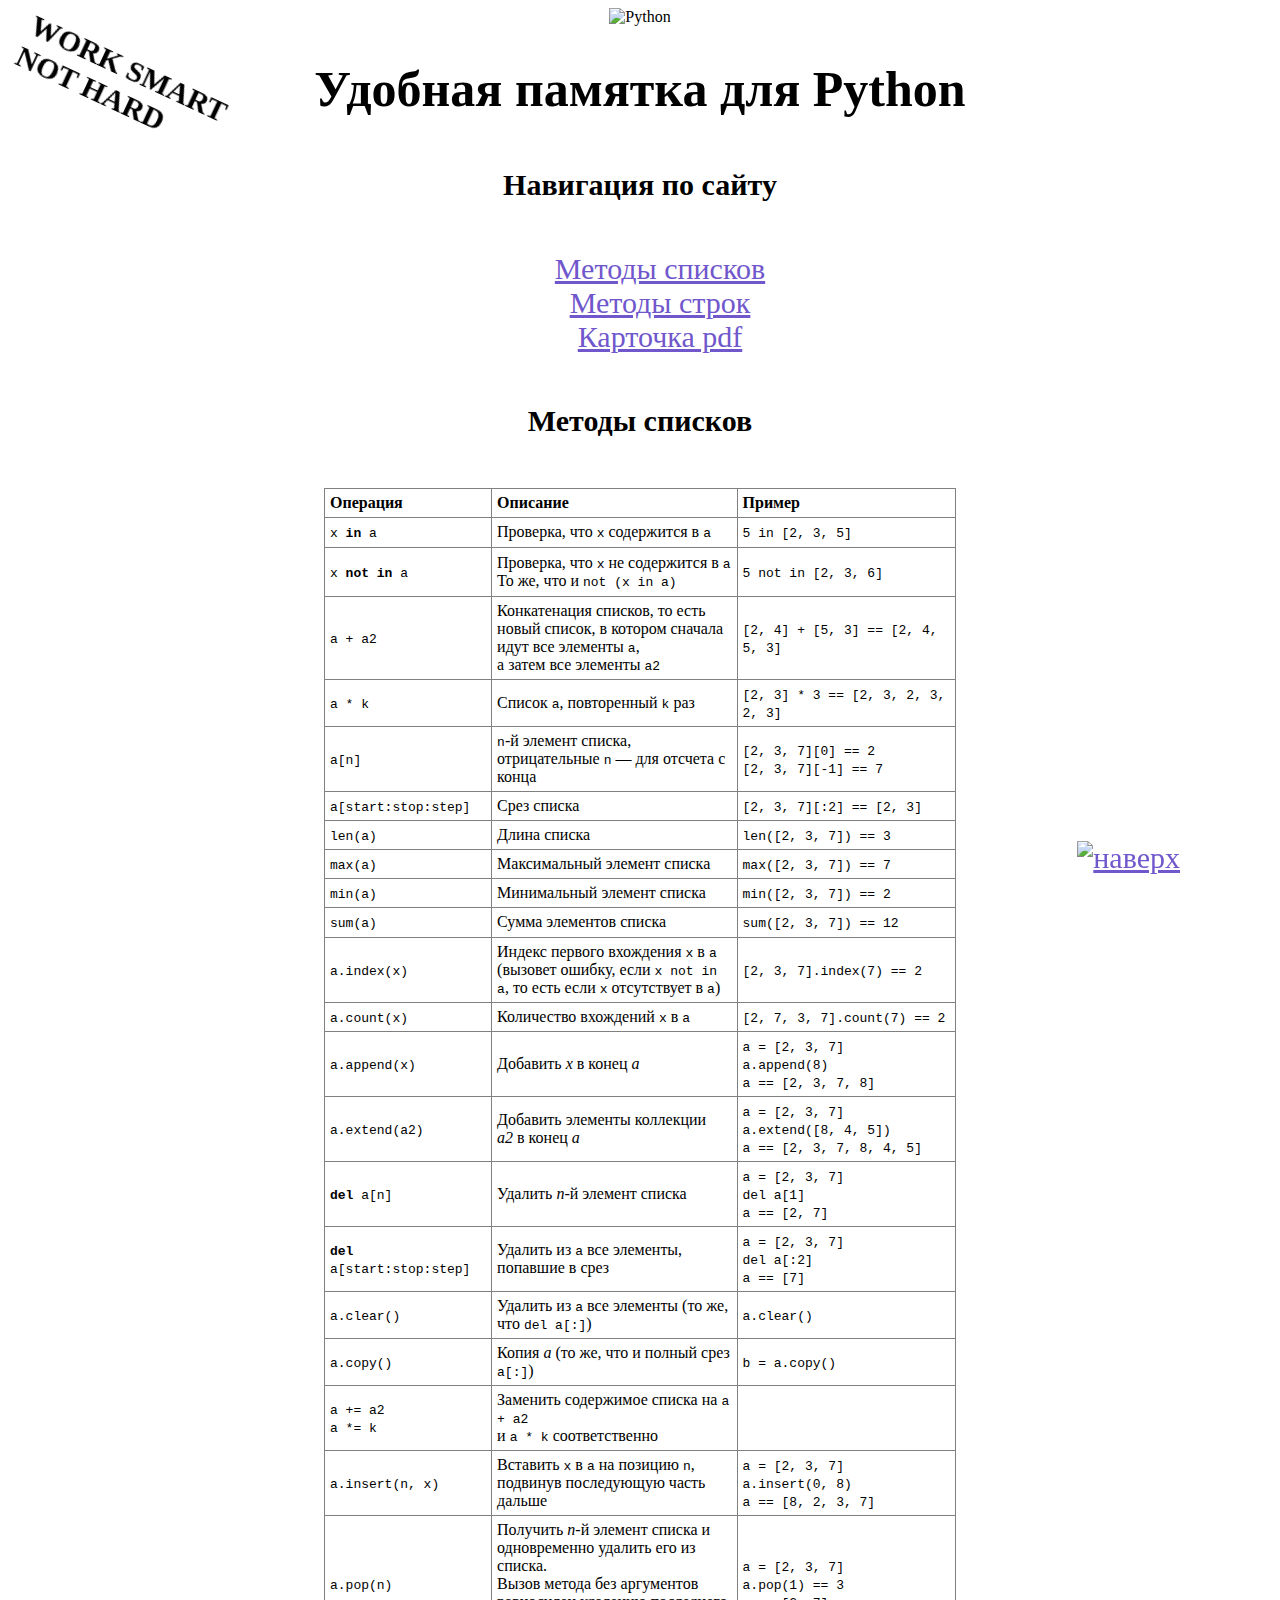
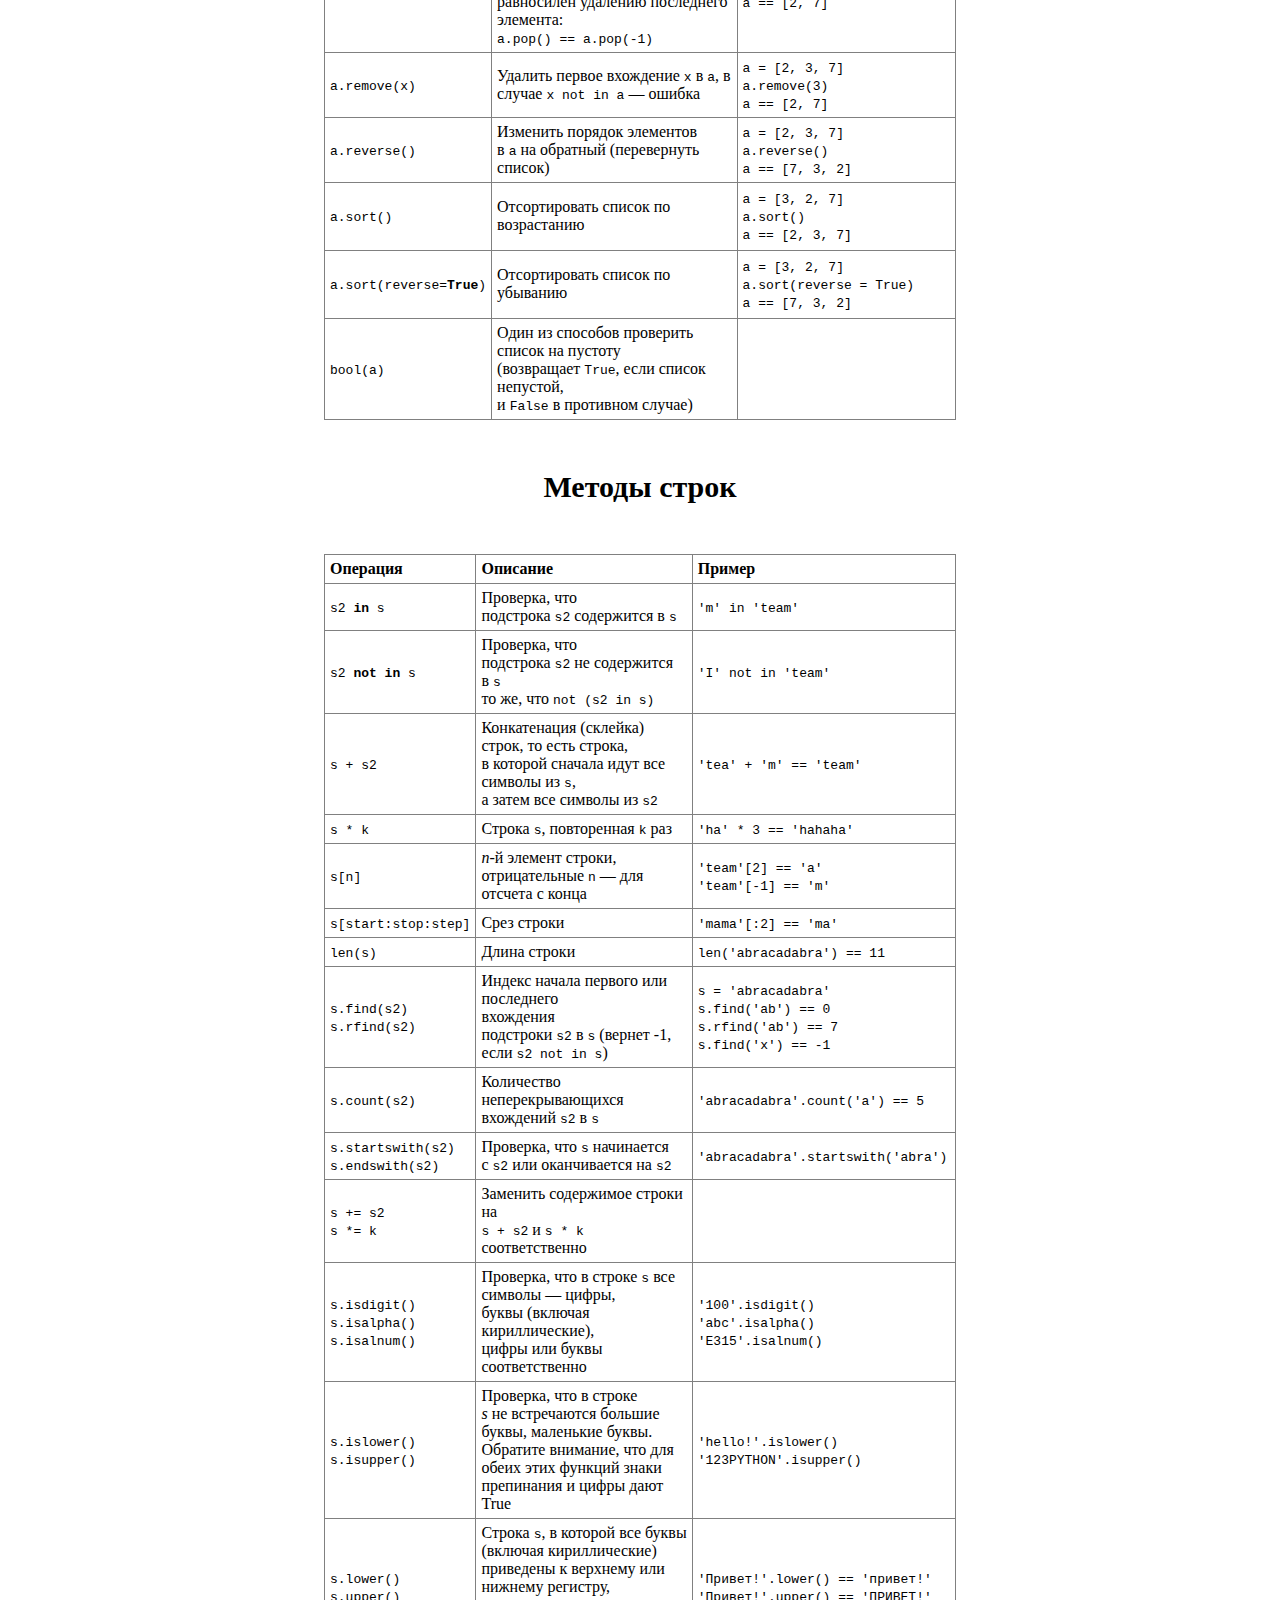
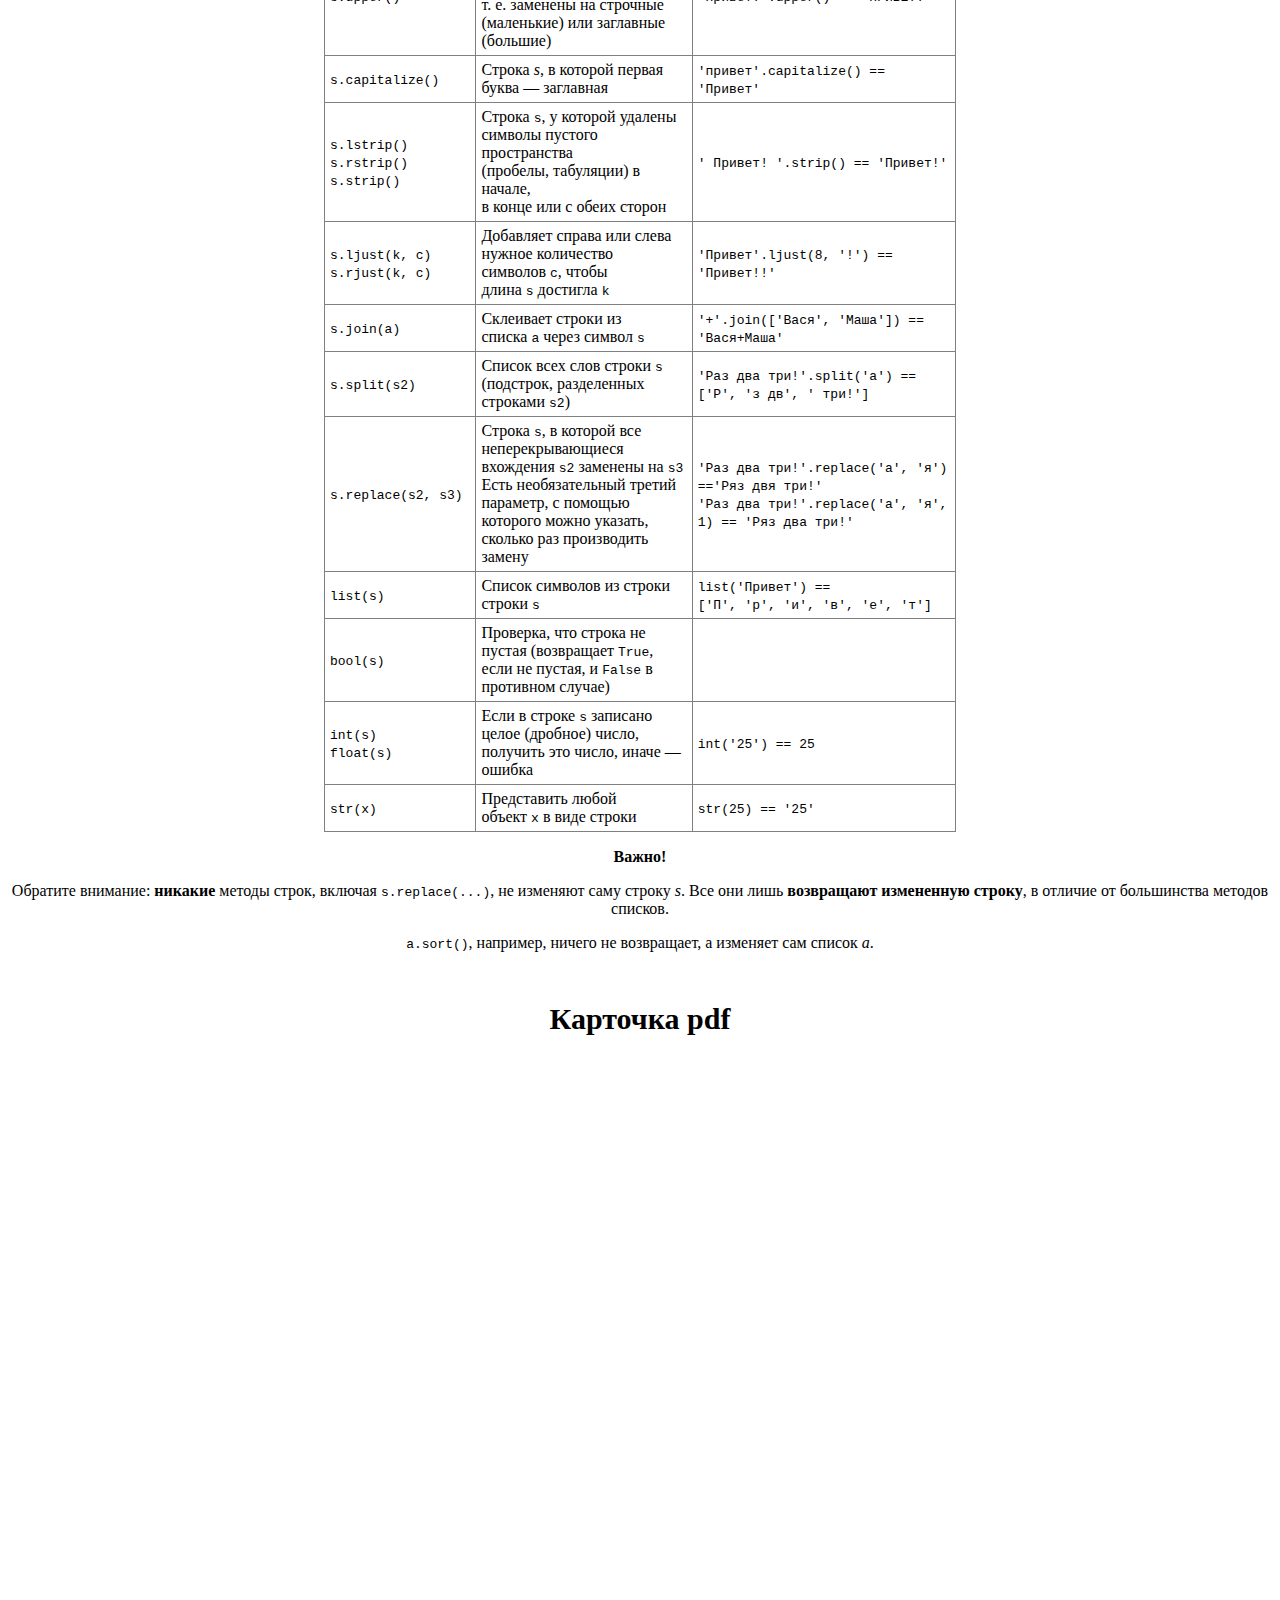
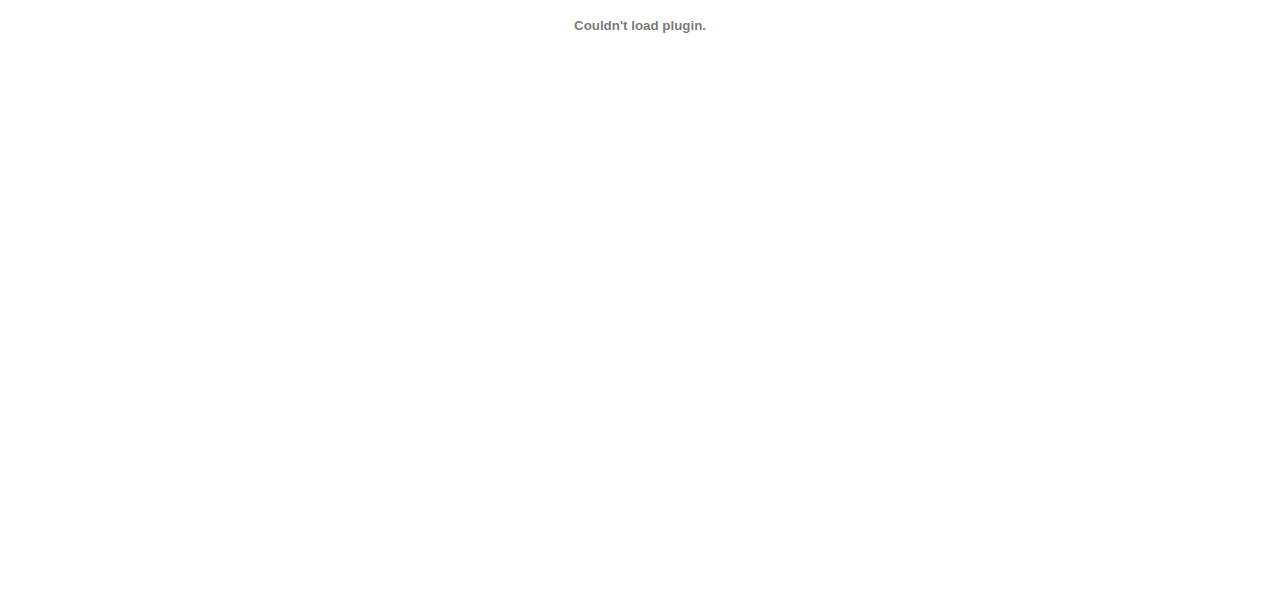
==== index.html @ 30e56a22 "Add files via upload" ====
<!DOCTYPE html>
<html lang="ru">

<head>
    <link href="style.css" rel="stylesheet">
    <meta charset="utf-8">
    <meta name="keywords" content="python, сборник, навигация, шпоргалка, памяткаб питонб программирование">
    <meta name="description" content="Тут собраны основные методы и команды для Python">
    <title>Памятка python</title>
    <link rel="shortcut icon" href="images/icon.ico" type="x-icon">
</head>

<body>
    <header>
        <a href="#top" style="position:fixed; bottom:25px; right:100px ">
            <img src="image3.jpg" width="100px" height="100px" alt="наверх">
        </a>
        <div class="p">WORK SMART<br>
            NOT HARD
        </div>
        <div align="center">
            <img src="images/image1.jpg" width="35%" height="width" alt="Python">
        </div>
        <h1 align="center">Удобная памятка для Python</h1>

        <section class="navig" align="center">
            <h2>Навигация по сайту</h2>
            <ul>
                <li>
                    <a href="#pt1">Методы списков</a>
                </li>
                <li>
                    <a href="#pt2">Методы строк</a>
                </li>
                <li>
                    <a href="#pt3">Карточка pdf</a>
                </li>
            </ul>
        </section>
    </header>
    <main>
        <article id="pt1" align="center">
            <h2>Методы списков</h2>
            <div align="center">
                <table style="border-collapse: collapse; width: 50%; height: 674px;" border="1" cellpadding="5px">
                    <tbody>
                        <tr style="height: 18px;">
                            <td style="width: 19.011%; height: 18px;"><strong>Операция</strong></td>
                            <td style="width: 42.6684%; height: 18px;"><strong>Описание</strong></td>
                            <td style="width: 38.3205%; height: 18px;"><strong>Пример</strong></td>
                        </tr>
                        <tr style="height: 19px;">
                            <td style="width: 19.011%; height: 19px;"><code>x <strong>in</strong> a</code></td>
                            <td style="width: 42.6684%; height: 19px;">Проверка, что <code>x</code> содержится в
                                <code>а</code></td>
                            <td style="width: 38.3205%; height: 19px;"><code>5 in [2, 3, 5]</code></td>
                        </tr>
                        <tr style="height: 38px;">
                            <td style="width: 19.011%; height: 38px;"><code>x <strong>not in</strong> a</code></td>
                            <td style="width: 42.6684%; height: 38px;">Проверка, что&nbsp;<code>x</code>&nbsp;не
                                содержится в&nbsp;<code>а</code><br>То же, что и&nbsp;<code>not (x in a)</code></td>
                            <td style="width: 38.3205%; height: 38px;"><code>5 not in [2, 3, 6]</code></td>
                        </tr>
                        <tr style="height: 19px;">
                            <td style="width: 19.011%; height: 19px;"><code>a + a2</code></td>
                            <td style="width: 42.6684%; height: 19px;">Конкатенация списков, то есть новый список, в
                                котором сначала идут все элементы&nbsp;<code>a</code>,<br>а затем все
                                элементы&nbsp;<code>a2</code></td>
                            <td style="width: 38.3205%; height: 19px;"><code>[2, 4] + [5, 3] == [2, 4, 5, 3]</code></td>
                        </tr>
                        <tr style="height: 18px;">
                            <td style="width: 19.011%; height: 18px;"><code>a * k</code></td>
                            <td style="width: 42.6684%; height: 18px;">Список&nbsp;<code>a</code>,
                                повторенный&nbsp;<code>k</code>&nbsp;раз</td>
                            <td style="width: 38.3205%; height: 18px;"><code>[2, 3] * 3 == [2, 3, 2, 3, 2, 3]</code>
                            </td>
                        </tr>
                        <tr style="height: 18px;">
                            <td style="width: 19.011%; height: 18px;"><code>a[n]</code></td>
                            <td style="width: 42.6684%; height: 18px;"><code>n</code>-й элемент
                                списка,<br>отрицательные&nbsp;<code>n</code>&nbsp;— для отсчета с конца</td>
                            <td style="width: 38.3205%; height: 18px;">
                                <code>[2, 3, 7][0] == 2</code><br><code>[2, 3, 7][-1] == 7</code></td>
                        </tr>
                        <tr style="height: 18px;">
                            <td style="width: 19.011%; height: 18px;"><code>a[start:stop:step]</code></td>
                            <td style="width: 42.6684%; height: 18px;">Срез списка</td>
                            <td style="width: 38.3205%; height: 18px;"><code>[2, 3, 7][:2] == [2, 3]</code></td>
                        </tr>
                        <tr style="height: 18px;">
                            <td style="width: 19.011%; height: 18px;"><code>len(a)</code></td>
                            <td style="width: 42.6684%; height: 18px;">Длина списка</td>
                            <td style="width: 38.3205%; height: 18px;"><code>len([2, 3, 7]) == 3</code></td>
                        </tr>
                        <tr style="height: 18px;">
                            <td style="width: 19.011%; height: 18px;"><code>max(a)</code></td>
                            <td style="width: 42.6684%; height: 18px;">Максимальный элемент списка</td>
                            <td style="width: 38.3205%; height: 18px;"><code>max([2, 3, 7]) == 7</code></td>
                        </tr>
                        <tr style="height: 18px;">
                            <td style="width: 19.011%; height: 18px;"><code>min(a)</code></td>
                            <td style="width: 42.6684%; height: 18px;">Минимальный элемент списка</td>
                            <td style="width: 38.3205%; height: 18px;"><code>min([2, 3, 7]) == 2</code></td>
                        </tr>
                        <tr style="height: 19px;">
                            <td style="width: 19.011%; height: 19px;"><code>sum(a)</code></td>
                            <td style="width: 42.6684%; height: 19px;">Сумма элементов списка</td>
                            <td style="width: 38.3205%; height: 19px;"><code>sum([2, 3, 7]) == 12</code></td>
                        </tr>
                        <tr style="height: 54px;">
                            <td style="width: 19.011%; height: 54px;"><code>a.index(x)</code></td>
                            <td style="width: 42.6684%; height: 54px;">Индекс первого
                                вхождения&nbsp;<code>x</code>&nbsp;в&nbsp;<code>a</code><br>(вызовет ошибку,
                                если&nbsp;<code>x not in a</code>, то есть если&nbsp;<code>х</code>&nbsp;отсутствует
                                в&nbsp;<code>а</code>)</td>
                            <td style="width: 38.3205%; height: 54px;"><code>[2, 3, 7].index(7) == 2</code></td>
                        </tr>
                        <tr style="height: 18px;">
                            <td style="width: 19.011%; height: 18px;"><code>a.count(x)</code></td>
                            <td style="width: 42.6684%; height: 18px;">Количество
                                вхождений&nbsp;<code>x</code>&nbsp;в&nbsp;<code>a</code></td>
                            <td style="width: 38.3205%; height: 18px;"><code>[2, 7, 3, 7].count(7) == 2</code></td>
                        </tr>
                        <tr style="height: 18px;">
                            <td style="width: 19.011%; height: 18px;"><code>a.append(x)</code></td>
                            <td style="width: 42.6684%; height: 18px;">Добавить&nbsp;<var>x</var>&nbsp;в
                                конец&nbsp;<var>a</var></td>
                            <td style="width: 38.3205%; height: 18px;">
                                <code>a = [2, 3, 7]</code><br><code>a.append(8)</code><br><code>a == [2, 3, 7, 8]</code>
                            </td>
                        </tr>
                        <tr style="height: 18px;">
                            <td style="width: 19.011%; height: 18px;"><code>a.extend(a2)</code></td>
                            <td style="width: 42.6684%; height: 18px;">Добавить элементы коллекции <var>a2</var>&nbsp;в
                                конец&nbsp;<var>a</var></td>
                            <td style="width: 38.3205%; height: 18px;">
                                <code>a = [2, 3, 7]</code><br><code>a.extend([8, 4, 5])</code><br><code>a == [2, 3, 7, 8, 4, 5]</code>
                            </td>
                        </tr>
                        <tr style="height: 18px;">
                            <td style="width: 19.011%; height: 18px;"><code><strong>del</strong> a[n]</code></td>
                            <td style="width: 42.6684%; height: 18px;">Удалить <var>n</var>-й элемент списка</td>
                            <td style="width: 38.3205%; height: 18px;">
                                <code>a = [2, 3, 7]</code><br><code>del a[1]</code><br><code>a == [2, 7]</code></td>
                        </tr>
                        <tr style="height: 54px;">
                            <td style="width: 19.011%; height: 54px;">
                                <code><strong>del</strong> a[start:stop:step]</code></td>
                            <td style="width: 42.6684%; height: 54px;">Удалить из&nbsp;<code>a</code>&nbsp;все элементы,
                                попавшие в срез</td>
                            <td style="width: 38.3205%; height: 54px;">
                                <code>a = [2, 3, 7]</code><br><code>del a[:2]</code><br><code>a == [7]</code></td>
                        </tr>
                        <tr style="height: 36px;">
                            <td style="width: 19.011%; height: 36px;"><code>a.clear()</code></td>
                            <td style="width: 42.6684%; height: 36px;">Удалить из&nbsp;<code>a</code>&nbsp;все элементы
                                (то же, что&nbsp;<code>del a[:]</code>)</td>
                            <td style="width: 38.3205%; height: 36px;"><code>a.clear()</code></td>
                        </tr>
                        <tr style="height: 18px;">
                            <td style="width: 19.011%; height: 18px;"><code>a.copy()</code></td>
                            <td style="width: 42.6684%; height: 18px;">Копия&nbsp;<var>a</var>&nbsp;(то же, что и полный
                                срез <code>a[:]</code>)</td>
                            <td style="width: 38.3205%; height: 18px;"><code>b = a.copy()</code></td>
                        </tr>
                        <tr style="height: 18px;">
                            <td style="width: 19.011%; height: 18px;"><code>a += a2</code><br><code>a *= k</code></td>
                            <td style="width: 42.6684%; height: 18px;">Заменить содержимое списка на
                                <code>a + a2</code><br>и&nbsp;<code>a * k</code>&nbsp;соответственно</td>
                            <td style="width: 38.3205%; height: 18px;">&nbsp;</td>
                        </tr>
                        <tr style="height: 18px;">
                            <td style="width: 19.011%; height: 18px;"><code>a.insert(n, x)</code></td>
                            <td style="width: 42.6684%; height: 18px;">
                                Вставить&nbsp;<code>x</code>&nbsp;в&nbsp;<code>a</code>&nbsp;на
                                позицию&nbsp;<code>n</code>, подвинув последующую часть дальше</td>
                            <td style="width: 38.3205%; height: 18px;">
                                <code>a = [2, 3, 7]</code><br><code>a.insert(0, 8)</code><br><code>a == [8, 2, 3, 7]</code>
                            </td>
                        </tr>
                        <tr style="height: 18px;">
                            <td style="width: 19.011%; height: 18px;"><code>a.pop(n)</code></td>
                            <td style="width: 42.6684%; height: 18px;">Получить <var>n</var>-й элемент списка и
                                одновременно удалить его из списка.<br>Вызов метода без аргументов равносилен удалению
                                последнего элемента:<br><code>a.pop() == a.pop(-1)</code></td>
                            <td style="width: 38.3205%; height: 18px;">
                                <code>a = [2, 3, 7]</code><br><code>a.pop(1) == 3</code><br><code>a == [2, 7]</code>
                            </td>
                        </tr>
                        <tr style="height: 18px;">
                            <td style="width: 19.011%; height: 18px;"><code>a.remove(x)</code></td>
                            <td style="width: 42.6684%; height: 18px;">Удалить первое
                                вхождение&nbsp;<code>x</code>&nbsp;в&nbsp;<code>a</code>, в
                                случае&nbsp;<code>x not in a</code>&nbsp;— ошибка</td>
                            <td style="width: 38.3205%; height: 18px;">
                                <code>a = [2, 3, 7]</code><br><code>a.remove(3)</code><br><code>a == [2, 7]</code></td>
                        </tr>
                        <tr style="height: 15px;">
                            <td style="width: 19.011%; height: 15px;"><code>a.reverse()</code></td>
                            <td style="width: 42.6684%; height: 15px;">Изменить порядок элементов
                                в&nbsp;<code>a</code>&nbsp;на обратный (перевернуть список)</td>
                            <td style="width: 38.3205%; height: 15px;">
                                <code>a = [2, 3, 7]</code><br><code>a.reverse()</code><br><code>a == [7, 3, 2]</code>
                            </td>
                        </tr>
                        <tr style="height: 57px;">
                            <td style="width: 19.011%; height: 57px;"><code>a.sort()</code></td>
                            <td style="width: 42.6684%; height: 57px;">Отсортировать список по возрастанию</td>
                            <td style="width: 38.3205%; height: 57px;">
                                <code>a = [3, 2, 7]</code><br><code>a.sort()</code><br><code>a == [2, 3, 7]</code></td>
                        </tr>
                        <tr style="height: 57px;">
                            <td style="width: 19.011%; height: 57px;"><code>a.sort(reverse=<strong>True</strong>)</code>
                            </td>
                            <td style="width: 42.6684%; height: 57px;">Отсортировать список по убыванию</td>
                            <td style="width: 38.3205%; height: 57px;">
                                <code>a = [3, 2, 7]</code><br><code>a.sort(reverse = True)</code><br><code>a == [7, 3, 2]</code>
                            </td>
                        </tr>
                        <tr style="height: 18px;">
                            <td style="width: 19.011%; height: 18px;"><code>bool(a)</code></td>
                            <td style="width: 42.6684%; height: 18px;">Один из способов проверить список на пустоту
                                (возвращает&nbsp;<code>True</code>, если список
                                непустой,<br>и&nbsp;<code>False</code>&nbsp;в противном случае)</td>
                            <td style="width: 38.3205%; height: 18px;">&nbsp;</td>
                        </tr>
                    </tbody>
                </table>
            </div>
        </article>
        <article id="pt2" align="center">
            <h2>Методы строк</h2>
            <div align="center">
                <table style="border-collapse: collapse; width: 50%; height: 180px;" border="1" cellpadding="5px">
                    <tbody>
                        <tr style="height: 18px;">
                            <td style="width: 19.7783%; height: 18px;"><strong>Операция</strong></td>
                            <td style="width: 38.1926%; height: 18px;"><strong>Описание</strong></td>
                            <td style="width: 42.029%; height: 18px;"><strong>Пример</strong></td>
                        </tr>
                        <tr style="height: 18px;">
                            <td style="width: 19.7783%; height: 18px;"><code>s2 <strong>in</strong> s</code></td>
                            <td style="width: 38.1926%; height: 18px;">Проверка, что
                                подстрока&nbsp;<code>s2</code>&nbsp;содержится в&nbsp;<code>s</code></td>
                            <td style="width: 42.029%; height: 18px;"><code>'m' in 'team'</code></td>
                        </tr>
                        <tr style="height: 18px;">
                            <td style="width: 19.7783%; height: 18px;"><code>s2 <strong>not in</strong> s</code></td>
                            <td style="width: 38.1926%; height: 18px;">Проверка, что
                                подстрока&nbsp;<code>s2</code>&nbsp;не содержится в&nbsp;<code>s</code><br>то же,
                                что&nbsp;<code>not (s2 in s)</code></td>
                            <td style="width: 42.029%; height: 18px;"><code>'I' not in 'team'</code></td>
                        </tr>
                        <tr style="height: 18px;">
                            <td style="width: 19.7783%; height: 18px;"><code>s + s2</code></td>
                            <td style="width: 38.1926%; height: 18px;">Конкатенация (склейка) строк, то есть
                                строка,<br>в которой сначала идут все символы из&nbsp;<code>s</code>,<br>а затем все
                                символы из&nbsp;<code>s2</code></td>
                            <td style="width: 42.029%; height: 18px;"><code>'tea' + 'm' == 'team'</code></td>
                        </tr>
                        <tr style="height: 18px;">
                            <td style="width: 19.7783%; height: 18px;"><code>s * k</code></td>
                            <td style="width: 38.1926%; height: 18px;">Строка&nbsp;<code>s</code>,
                                повторенная&nbsp;<code>k</code>&nbsp;раз</td>
                            <td style="width: 42.029%; height: 18px;"><code>'ha' * 3 == 'hahaha'</code></td>
                        </tr>
                        <tr style="height: 18px;">
                            <td style="width: 19.7783%; height: 18px;"><code>s[n]</code></td>
                            <td style="width: 38.1926%; height: 18px;"><var>n</var>-й элемент
                                строки,<br>отрицательные&nbsp;<code>n</code>&nbsp;— для отсчета с конца</td>
                            <td style="width: 42.029%; height: 18px;">
                                <code>'team'[2] == 'a'</code><br><code>'team'[-1] == 'm'</code></td>
                        </tr>
                        <tr style="height: 18px;">
                            <td style="width: 19.7783%; height: 18px;"><code>s[start:stop:step]</code></td>
                            <td style="width: 38.1926%; height: 18px;">Срез строки</td>
                            <td style="width: 42.029%; height: 18px;"><code>'mama'[:2] == 'ma'</code></td>
                        </tr>
                        <tr style="height: 18px;">
                            <td style="width: 19.7783%; height: 18px;"><code>len(s)</code></td>
                            <td style="width: 38.1926%; height: 18px;">Длина строки</td>
                            <td style="width: 42.029%; height: 18px;"><code>len('abracadabra') == 11</code></td>
                        </tr>
                        <tr style="height: 18px;">
                            <td style="width: 19.7783%; height: 18px;">
                                <code>s.find(s2)&nbsp;</code><br><code>s.rfind(s2)</code></td>
                            <td style="width: 38.1926%; height: 18px;">Индекс начала первого или последнего<br>вхождения
                                подстроки&nbsp;<code>s2</code>&nbsp;в&nbsp;<code>s</code>&nbsp;(вернет -1,
                                если&nbsp;<code>s2 not in s</code>)</td>
                            <td style="width: 42.029%; height: 18px;">
                                <code>s = 'abracadabra'</code><br><code>s.find('ab') == 0</code><br><code>s.rfind('ab') == 7</code><br><code>s.find('x') == -1</code>
                            </td>
                        </tr>
                        <tr style="height: 18px;">
                            <td style="width: 19.7783%; height: 18px;"><code>s.count(s2)</code></td>
                            <td style="width: 38.1926%; height: 18px;">Количество неперекрывающихся
                                вхождений&nbsp;<code>s2</code>&nbsp;в&nbsp;<code>s</code></td>
                            <td style="width: 42.029%; height: 18px;"><code>'abracadabra'.count('a') == 5</code></td>
                        </tr>
                        <tr>
                            <td style="width: 19.7783%;">
                                <code>s.startswith(s2)&nbsp;</code><br><code>s.endswith(s2)</code></td>
                            <td style="width: 38.1926%;">Проверка, что&nbsp;<code>s</code>&nbsp;начинается
                                с&nbsp;<code>s2</code>&nbsp;или оканчивается на&nbsp;<code>s2</code></td>
                            <td style="width: 42.029%;"><code>'abracadabra'.startswith('abra')</code></td>
                        </tr>
                        <tr>
                            <td style="width: 19.7783%;"><code>s += s2&nbsp;</code><br><code>s *= k</code></td>
                            <td style="width: 38.1926%;">Заменить содержимое строки
                                на<br><code>s + s2</code>&nbsp;и&nbsp;<code>s * k</code> соответственно</td>
                            <td style="width: 42.029%;">&nbsp;</td>
                        </tr>
                        <tr>
                            <td style="width: 19.7783%;">
                                <code>s.isdigit()&nbsp;</code><br><code>s.isalpha()&nbsp;</code><br><code>s.isalnum()</code>
                            </td>
                            <td style="width: 38.1926%;">Проверка, что в строке&nbsp;<code>s</code>&nbsp;все символы —
                                цифры,<br>буквы (включая кириллические),<br>цифры или буквы соответственно</td>
                            <td style="width: 42.029%;">
                                <code>'100'.isdigit()</code><br><code>'abc'.isalpha()</code><br><code>'E315'.isalnum()</code>
                            </td>
                        </tr>
                        <tr>
                            <td style="width: 19.7783%;"><code>s.islower() &nbsp;</code><br><code>s.isupper()</code>
                            </td>
                            <td style="width: 38.1926%;">Проверка, что в&nbsp;строке
                                <var>s</var>&nbsp;не&nbsp;встречаются большие буквы, маленькие буквы. <br>Обратите
                                внимание, что для обеих этих функций знаки препинания и&nbsp;цифры дают True</td>
                            <td style="width: 42.029%;">
                                <code>'hello!'.islower()</code><br><code>'123PYTHON'.isupper()</code></td>
                        </tr>
                        <tr>
                            <td style="width: 19.7783%;"><code>s.lower()&nbsp;</code><br><code>s.upper()</code></td>
                            <td style="width: 38.1926%;">Строка&nbsp;<code>s</code>, в которой все буквы (включая
                                кириллические)<br>приведены к верхнему или нижнему регистру,<br>т.&nbsp;е. заменены на
                                строчные (маленькие) или заглавные (большие)</td>
                            <td style="width: 42.029%;">
                                <code>'Привет!'.lower() == 'привет!'</code><br><code>'Привет!'.upper() == 'ПРИВЕТ!'</code>
                            </td>
                        </tr>
                        <tr>
                            <td style="width: 19.7783%;"><code>s.capitalize()</code></td>
                            <td style="width: 38.1926%;">Строка&nbsp;<var>s</var>, в&nbsp;которой первая буква&nbsp;—
                                заглавная</td>
                            <td style="width: 42.029%;"><code>'привет'.capitalize() == 'Привет'</code></td>
                        </tr>
                        <tr>
                            <td style="width: 19.7783%;">
                                <code>s.lstrip()&nbsp;</code><br><code>s.rstrip()&nbsp;</code><br><code>s.strip()</code>
                            </td>
                            <td style="width: 38.1926%;">Строка&nbsp;<code>s</code>, у которой удалены символы пустого
                                пространства<br>(пробелы, табуляции) в начале,<br>в конце или с обеих сторон</td>
                            <td style="width: 42.029%;"><code>' Привет! '.strip() == 'Привет!'</code></td>
                        </tr>
                        <tr>
                            <td style="width: 19.7783%;"><code>s.ljust(k, c)&nbsp;</code><br><code>s.rjust(k, c)</code>
                            </td>
                            <td style="width: 38.1926%;">Добавляет справа или слева нужное
                                количество<br>символов&nbsp;<code>c</code>, чтобы
                                длина&nbsp;<code>s</code>&nbsp;достигла&nbsp;<code>k</code></td>
                            <td style="width: 42.029%;"><code>'Привет'.ljust(8, '!') == 'Привет!!</code><code>'</code>
                            </td>
                        </tr>
                        <tr>
                            <td style="width: 19.7783%;"><code>s.join(a)</code></td>
                            <td style="width: 38.1926%;">Склеивает строки из списка&nbsp;<code>a</code>&nbsp;через
                                символ&nbsp;<code>s</code></td>
                            <td style="width: 42.029%;"><code>'+'.join(['Вася', 'Маша']) == 'Вася+Маша'</code></td>
                        </tr>
                        <tr>
                            <td style="width: 19.7783%;"><code>s.split(s2)</code></td>
                            <td style="width: 38.1926%;">Список всех слов строки&nbsp;<code>s</code><br>(подстрок,
                                разделенных строками&nbsp;<code>s2</code>)</td>
                            <td style="width: 42.029%;">
                                <code>'Раз два три!'.split('а') ==</code><br><code>['Р', 'з дв', ' три!']</code></td>
                        </tr>
                        <tr>
                            <td style="width: 19.7783%;"><code>s.replace(s2, s3)</code></td>
                            <td style="width: 38.1926%;">Cтрока&nbsp;<code>s</code>, в которой все
                                неперекрывающиеся<br>вхождения&nbsp;<code>s2</code>&nbsp;заменены
                                на&nbsp;<code>s3</code><br>Есть необязательный третий параметр, с&nbsp;помощью которого
                                можно указать, сколько раз производить замену</td>
                            <td style="width: 42.029%;">
                                <code>'Раз два три!'.replace('а', 'я') ==</code><code>'Ряз двя три!'</code><br><code>'Раз два три!'.replace('а', 'я', 1) == 'Ряз два три!'</code>
                            </td>
                        </tr>
                        <tr>
                            <td style="width: 19.7783%;"><code>list(s)</code></td>
                            <td style="width: 38.1926%;">Список символов из строки строки&nbsp;<code>s</code></td>
                            <td style="width: 42.029%;">
                                <code>list('Привет') ==</code><br><code>['П', 'р', 'и', 'в', 'е', 'т']</code></td>
                        </tr>
                        <tr>
                            <td style="width: 19.7783%;"><code>bool(s)</code></td>
                            <td style="width: 38.1926%;">Проверка, что строка не пустая
                                (возвращает&nbsp;<code>True</code>, если не пустая, и&nbsp;<code>False</code>&nbsp;в
                                противном случае)</td>
                            <td style="width: 42.029%;">&nbsp;</td>
                        </tr>
                        <tr>
                            <td style="width: 19.7783%;"><code>int(s)&nbsp;</code><br><code>float(s)</code></td>
                            <td style="width: 38.1926%;">Если в строке&nbsp;<code>s</code>&nbsp;записано целое (дробное)
                                число,<br>получить это число, иначе — ошибка</td>
                            <td style="width: 42.029%;"><code>int('25') == 25</code></td>
                        </tr>
                        <tr>
                            <td style="width: 19.7783%;"><code>str(x)</code></td>
                            <td style="width: 38.1926%;">Представить любой объект&nbsp;<code>x</code>&nbsp;в виде строки
                            </td>
                            <td style="width: 42.029%;"><code>str(25) == '25'</code></td>
                        </tr>
                    </tbody>
                </table>
            </div>
            <p><strong>Важно!</strong></p>
            <p>Обратите внимание: <strong>никакие</strong> методы строк, включая <code>s.replace(...)</code>,
                не&nbsp;изменяют саму строку&nbsp;<var>s</var>. Все они лишь <strong>возвращают измененную
                    строку</strong>, в&nbsp;отличие от&nbsp;большинства методов списков.</p>
            <p><code>a.sort()</code>, например, ничего не&nbsp;возвращает, а&nbsp;изменяет сам список&nbsp;<var>a</var>.
            </p>
        </article>
        <article id="pt3">
            <h2 align="center">Карточка pdf</h2>
            <embed src="abregepython-english.pdf" width="100%" height="1080" type='application/pdf'>
        </article>


    </main>

</body>

</html>
---- style.css ----
ul {
    list-style: none;
}
main {
    background: url(images/background.jpg);
}
a {
    color: rgb(112, 87, 204);
    font-size: 30px;
    
}
h1 {
    font-size: 50px;
}
h2 {
    font-size: 30px;
    margin-top: 50px;
    margin-bottom: 50px;
    
}
.navig {
    background: url(images/image2.jpg);
}
.p {
    font-size: 30px;
    position: fixed;
    font-weight: 900;
    font-family: cursive;
    transform: rotate(25deg);
    top: 50px;
    left: 15px;
}
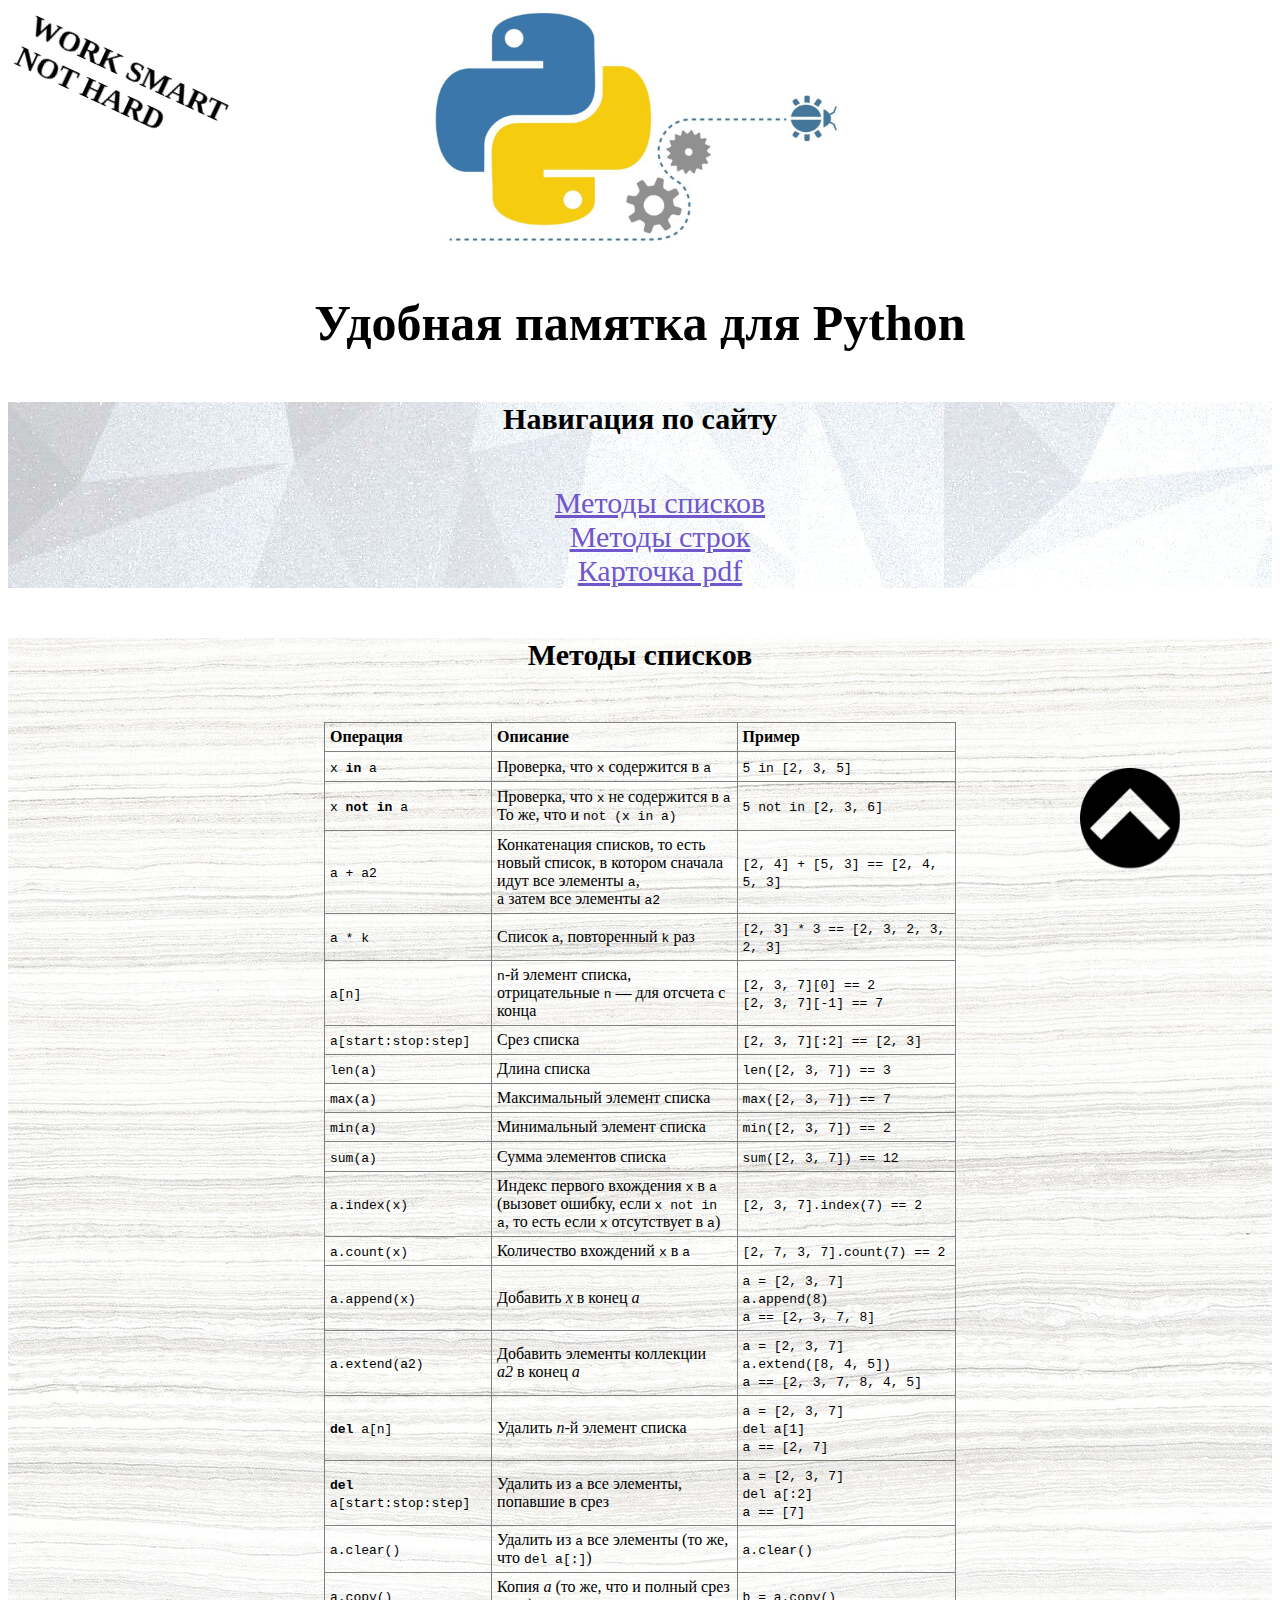
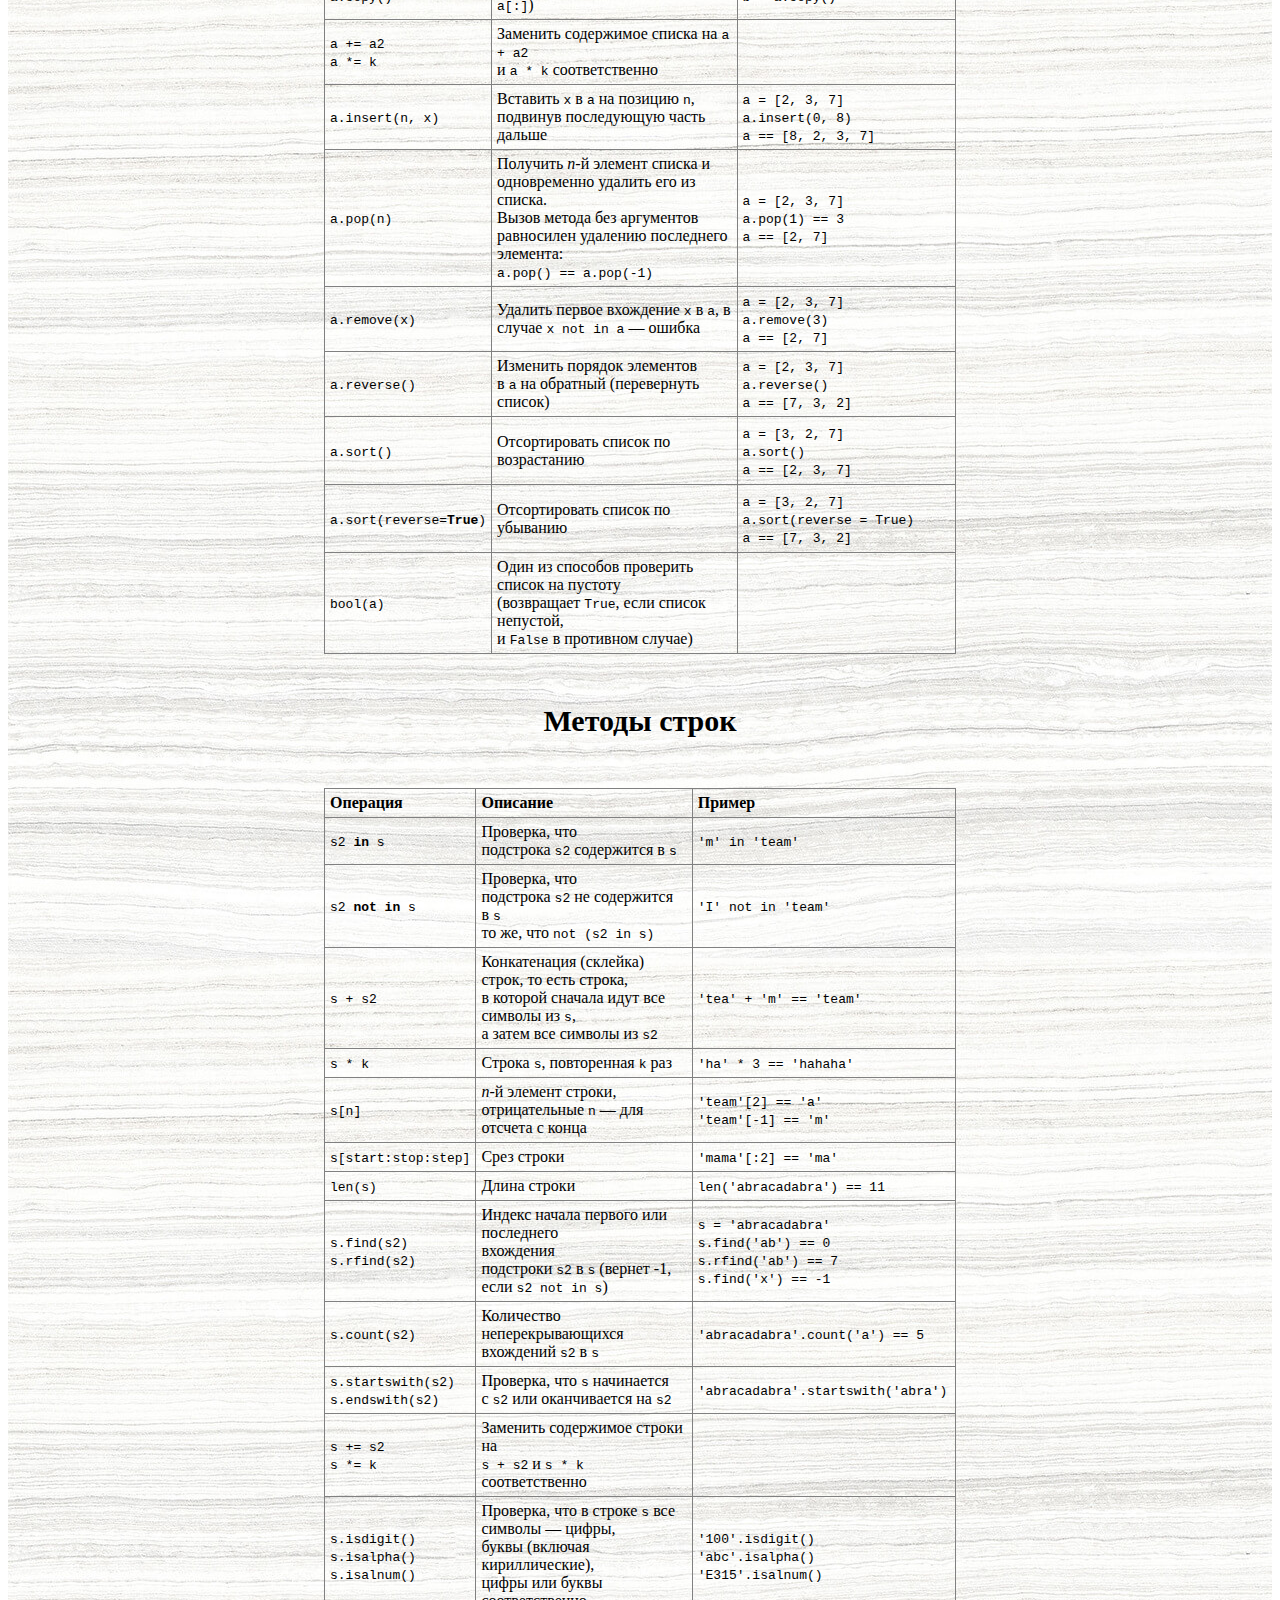
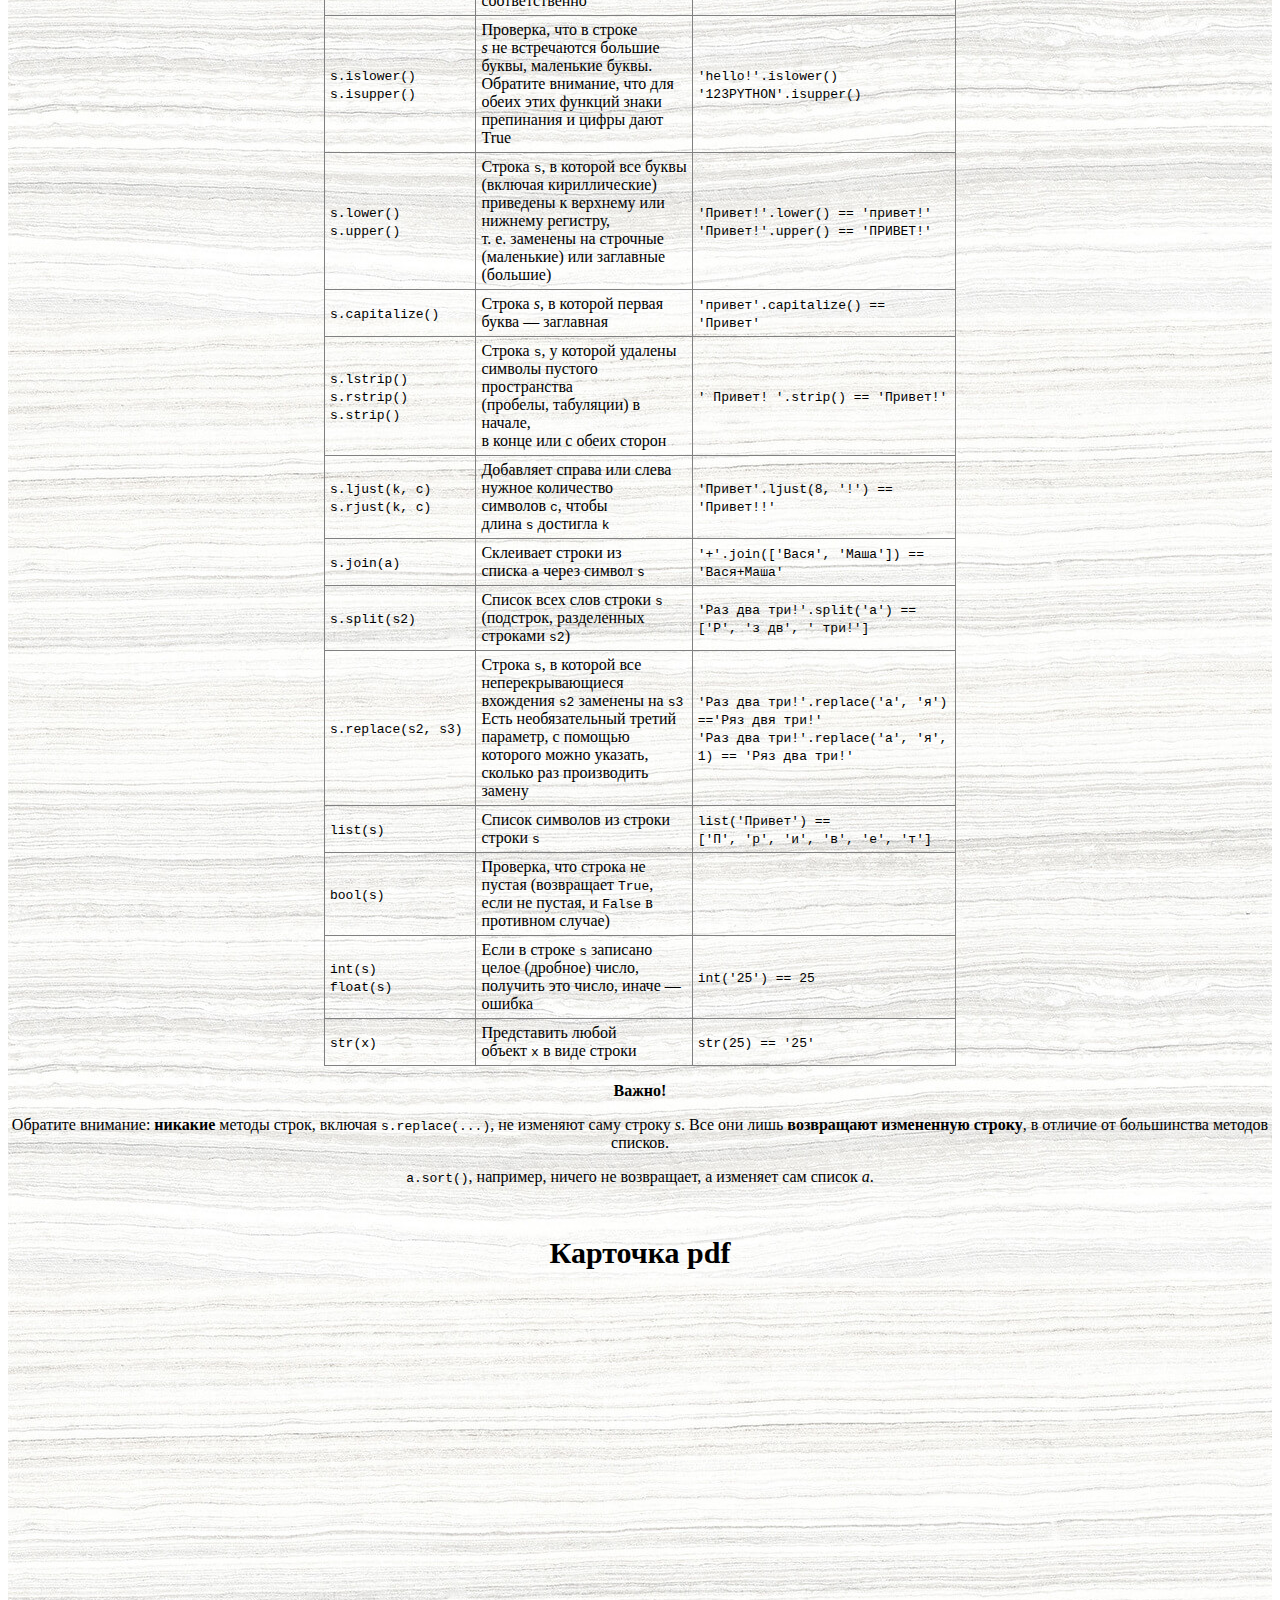
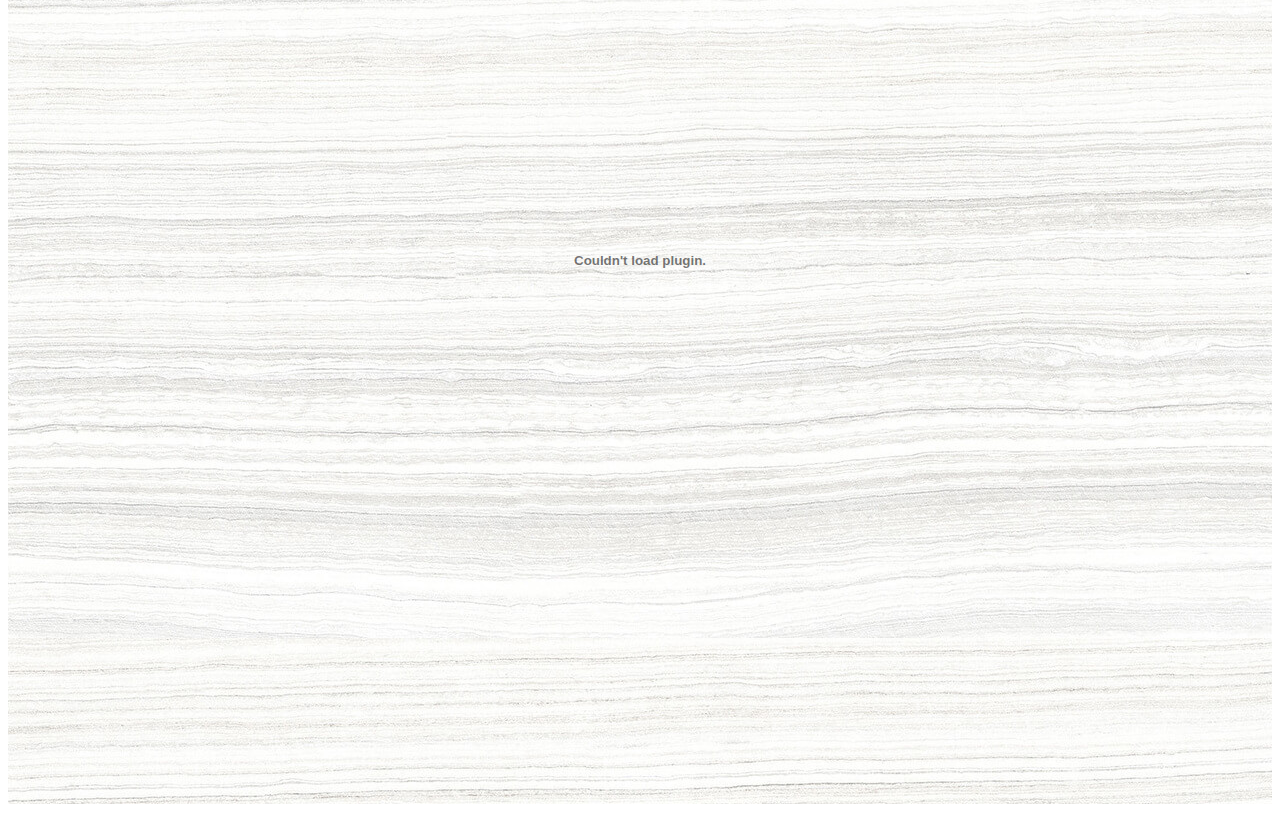
==== commit b39e7947: "Add files via upload" ====
--- a/index.html
+++ b/index.html
@@ -13,7 +13,7 @@
 <body>
     <header>
         <a href="#top" style="position:fixed; bottom:25px; right:100px ">
-            <img src="image3.jpg" width="100px" height="100px" alt="наверх">
+            <img src="images/image3.jpg" width="100px" height="100px" alt="наверх">
         </a>
         <div class="p">WORK SMART<br>
             NOT HARD
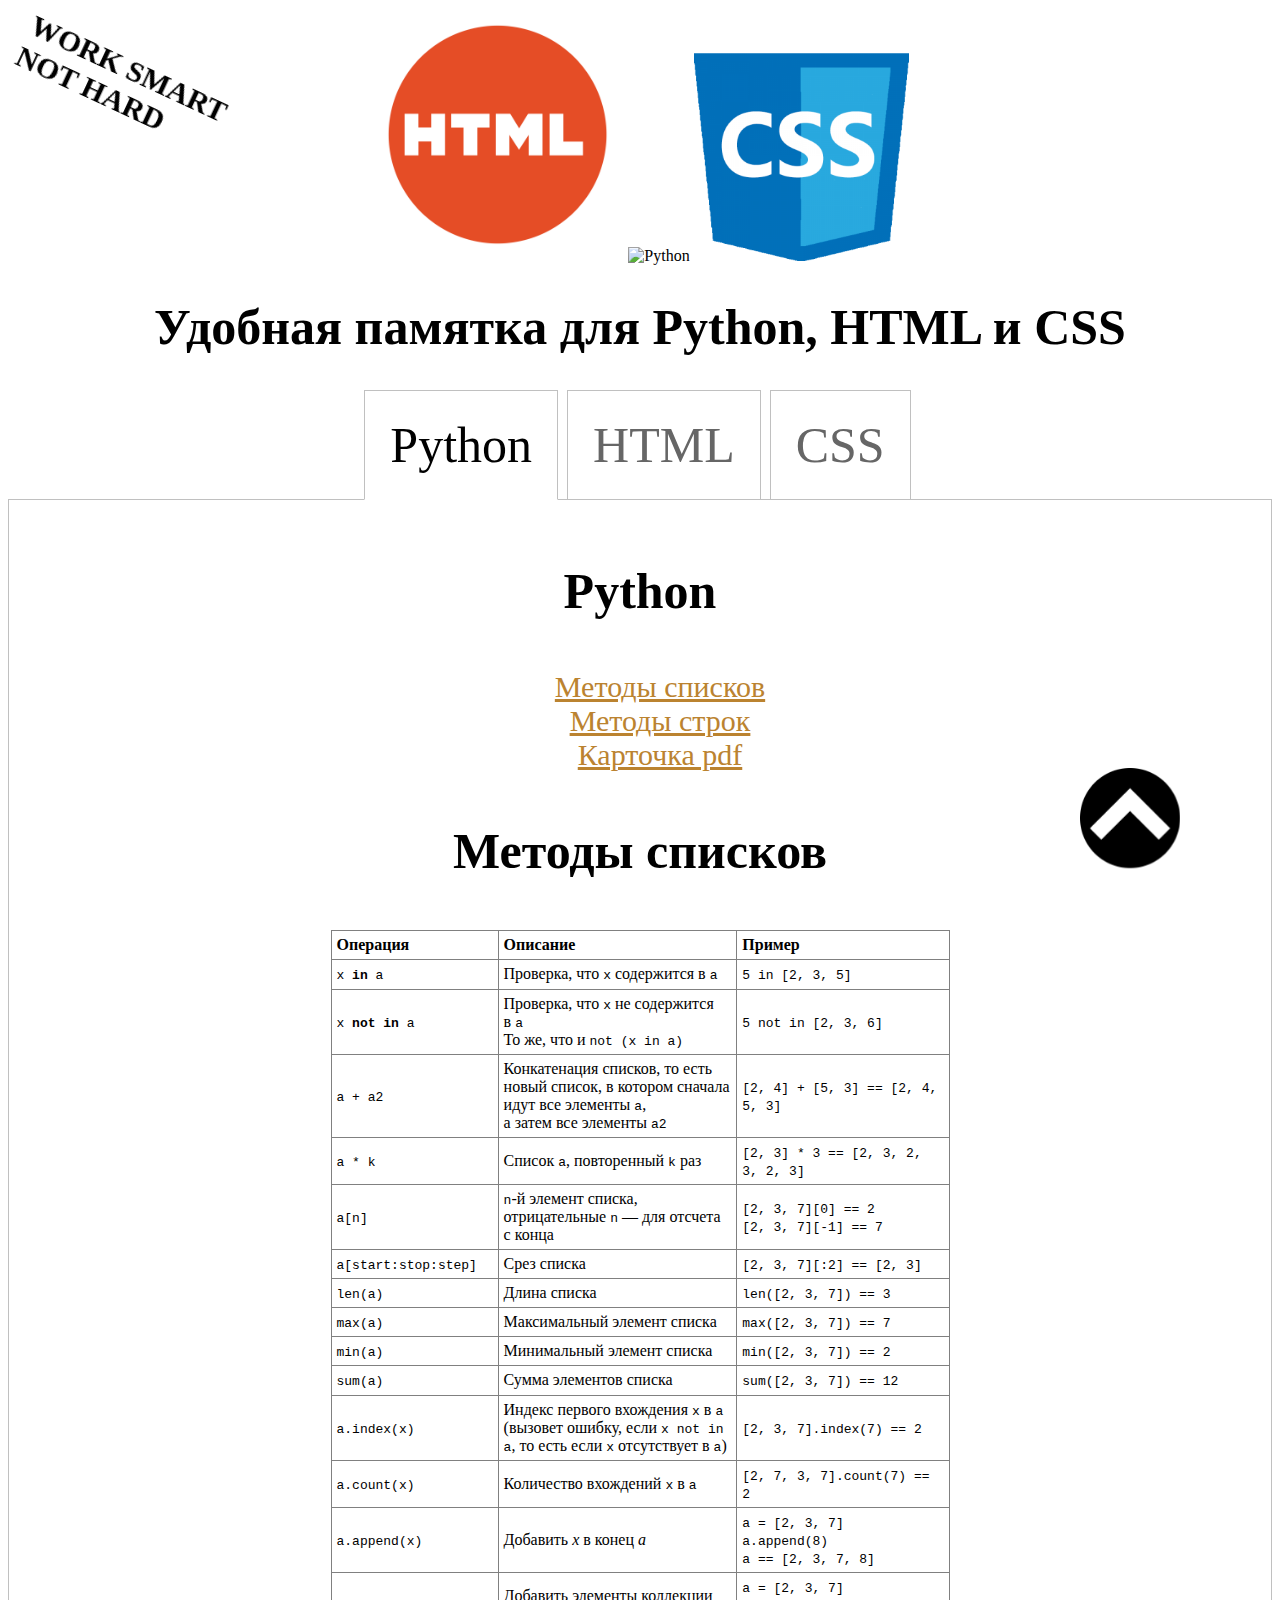
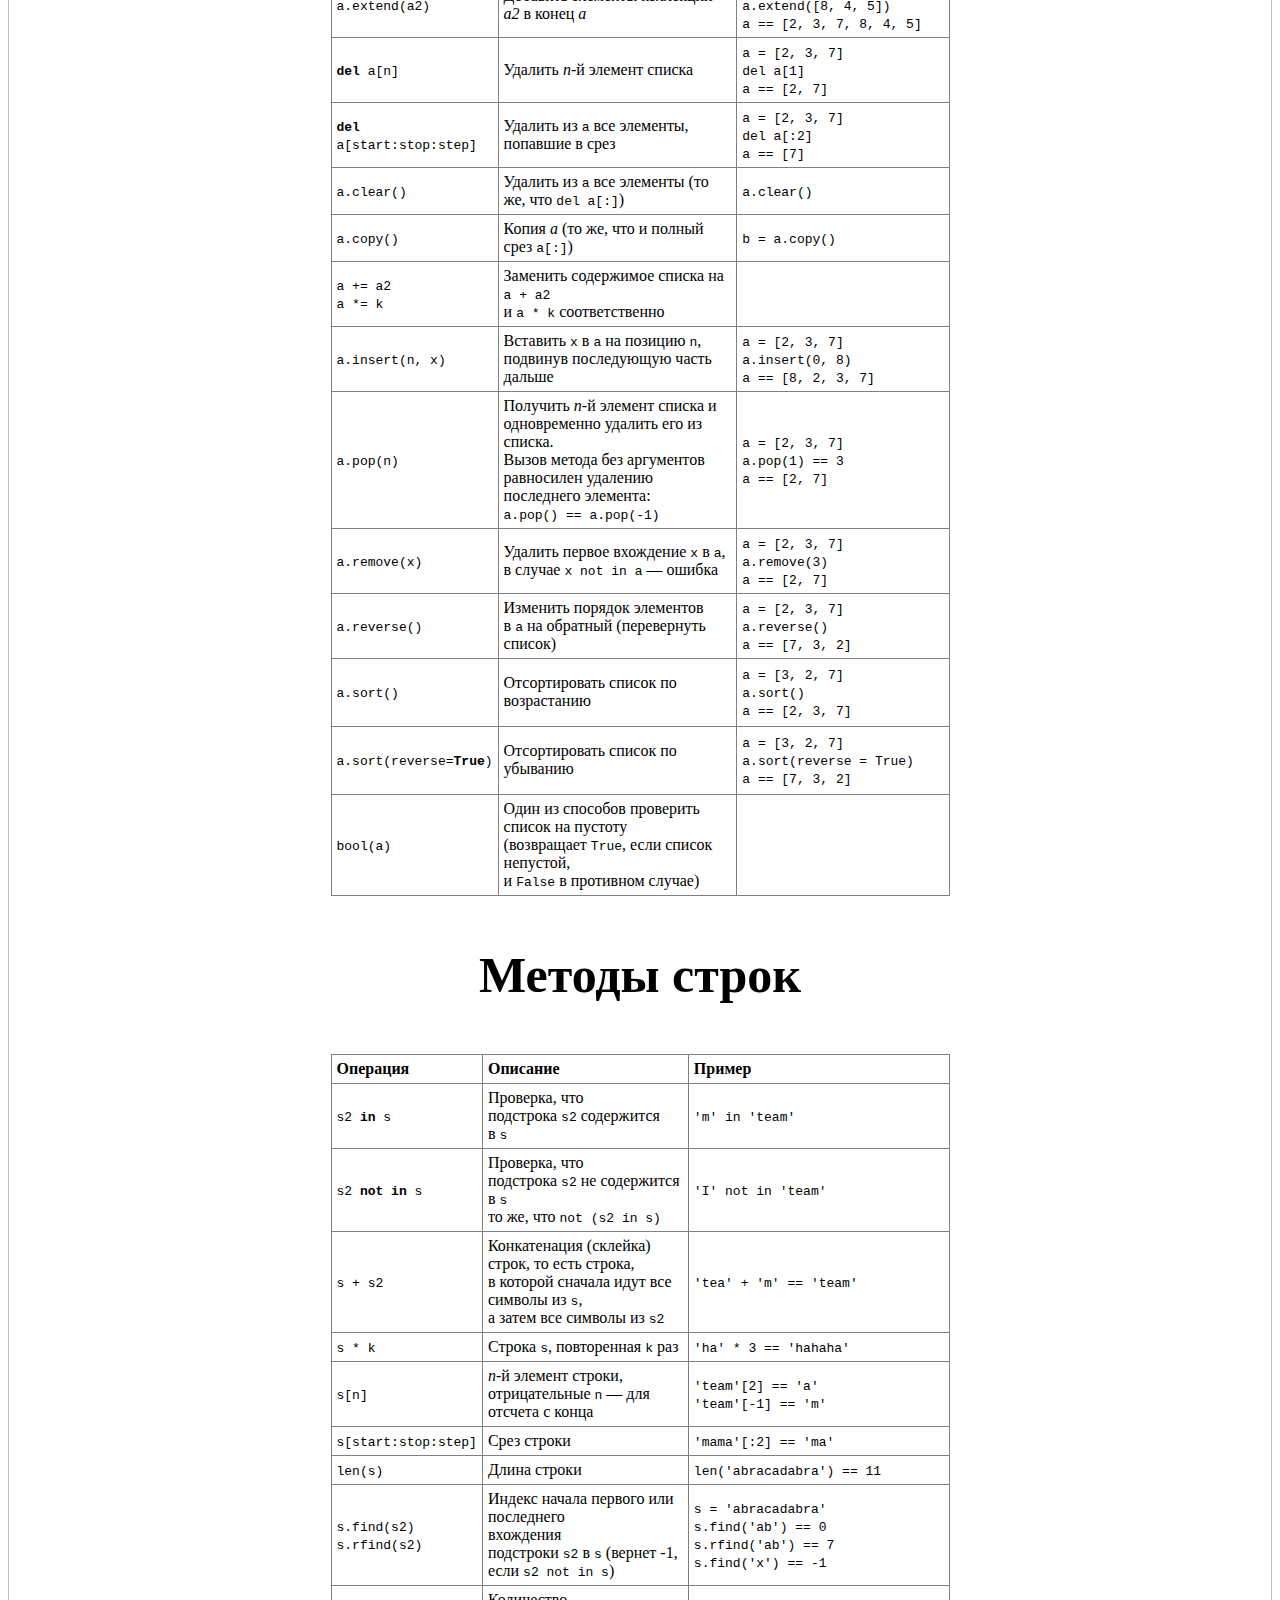
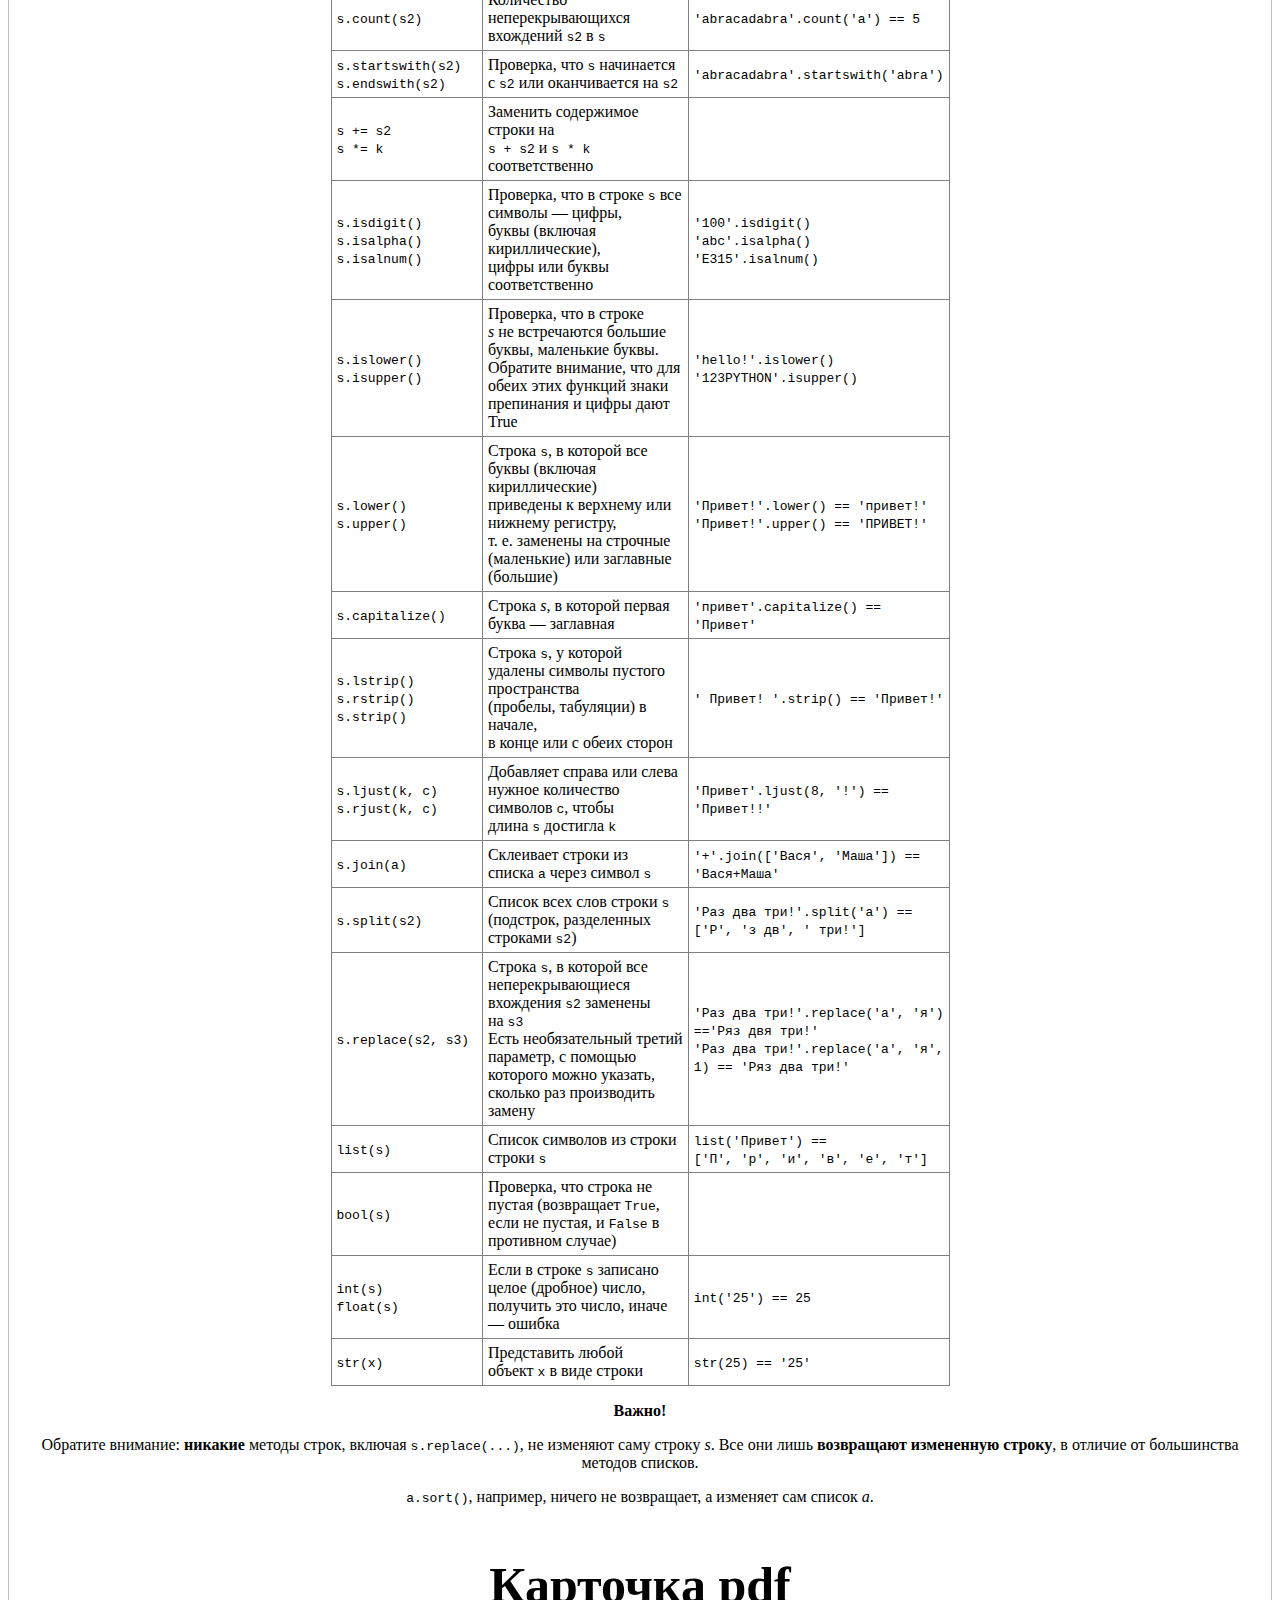
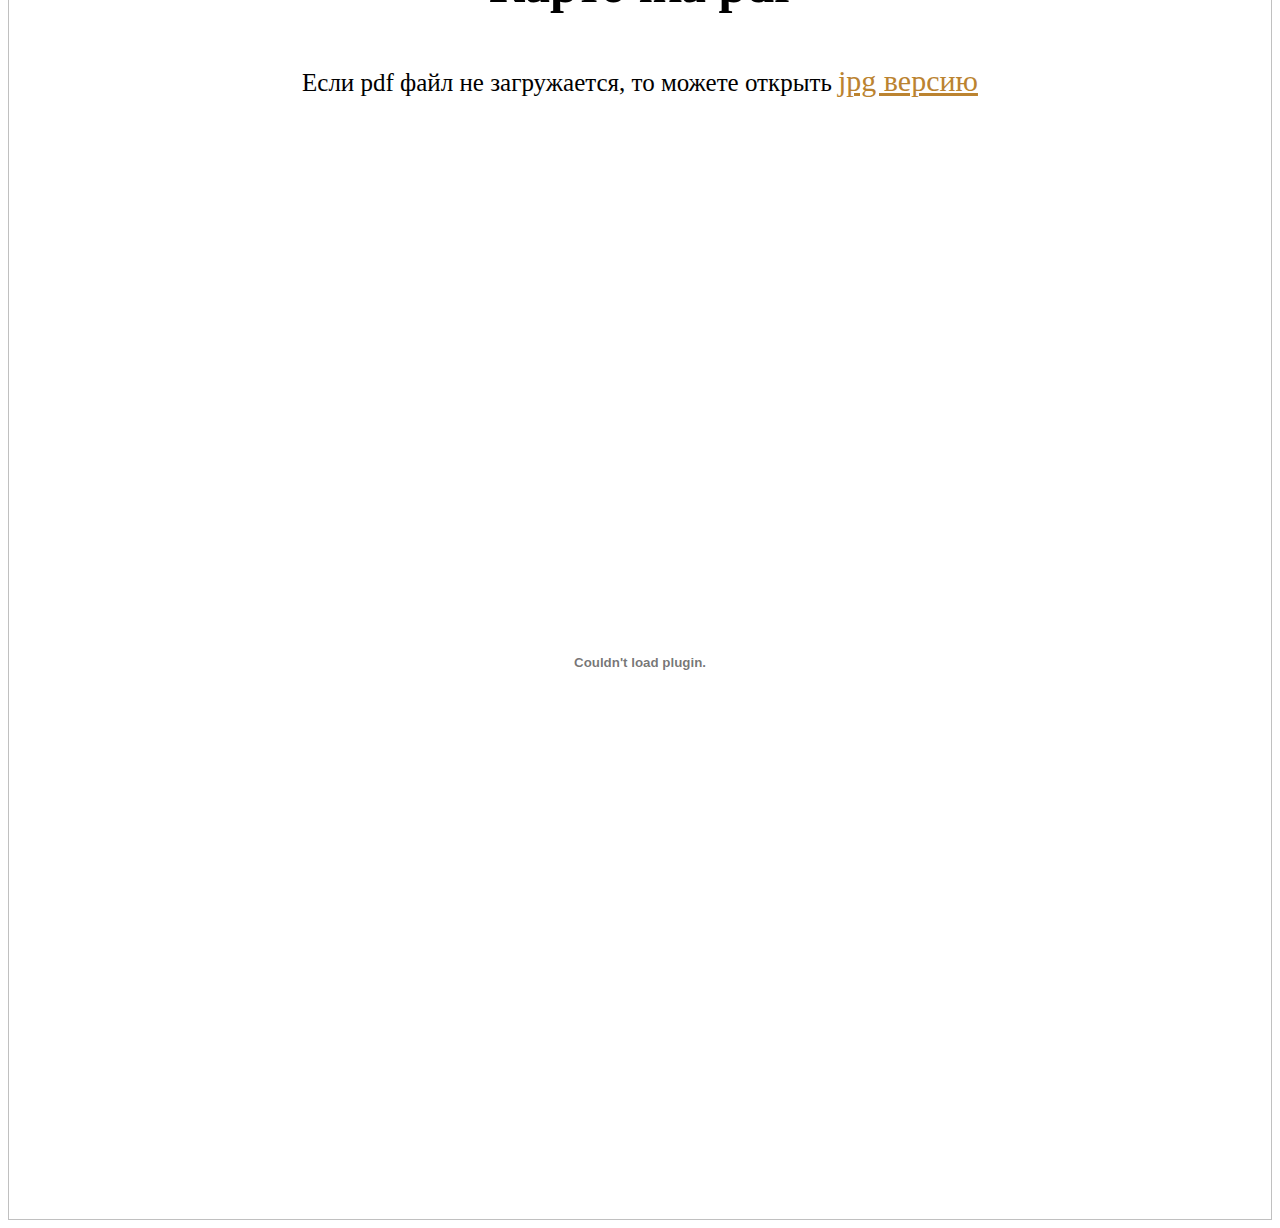
==== commit 716c68f9: "Add files via upload" ====
--- a/index.html
+++ b/index.html
@@ -7,7 +7,7 @@
     <meta name="keywords" content="python, сборник, навигация, шпоргалка, памяткаб питонб программирование">
     <meta name="description" content="Тут собраны основные методы и команды для Python">
     <title>Памятка python</title>
-    <link rel="shortcut icon" href="images/icon.ico" type="x-icon">
+    <link rel="shortcut icon" href="images/favicon.png" type="image/png">
 </head>
 
 <body>
@@ -19,412 +19,719 @@
             NOT HARD
         </div>
         <div align="center">
+            <img src="images/image1.2.png" width="20%" height="width" alt="Html">
             <img src="images/image1.jpg" width="35%" height="width" alt="Python">
+            <img src="images/image1.3.png" width="17%" height="width" alt="CSS">
         </div>
-        <h1 align="center">Удобная памятка для Python</h1>
-
-        <section class="navig" align="center">
-            <h2>Навигация по сайту</h2>
-            <ul>
-                <li>
-                    <a href="#pt1">Методы списков</a>
-                </li>
-                <li>
-                    <a href="#pt2">Методы строк</a>
-                </li>
-                <li>
-                    <a href="#pt3">Карточка pdf</a>
-                </li>
-            </ul>
-        </section>
+        <h1 align="center">Удобная памятка для Python, HTML и CSS</h1>
+
     </header>
     <main>
-        <article id="pt1" align="center">
-            <h2>Методы списков</h2>
-            <div align="center">
-                <table style="border-collapse: collapse; width: 50%; height: 674px;" border="1" cellpadding="5px">
-                    <tbody>
-                        <tr style="height: 18px;">
-                            <td style="width: 19.011%; height: 18px;"><strong>Операция</strong></td>
-                            <td style="width: 42.6684%; height: 18px;"><strong>Описание</strong></td>
-                            <td style="width: 38.3205%; height: 18px;"><strong>Пример</strong></td>
-                        </tr>
-                        <tr style="height: 19px;">
-                            <td style="width: 19.011%; height: 19px;"><code>x <strong>in</strong> a</code></td>
-                            <td style="width: 42.6684%; height: 19px;">Проверка, что <code>x</code> содержится в
-                                <code>а</code></td>
-                            <td style="width: 38.3205%; height: 19px;"><code>5 in [2, 3, 5]</code></td>
-                        </tr>
-                        <tr style="height: 38px;">
-                            <td style="width: 19.011%; height: 38px;"><code>x <strong>not in</strong> a</code></td>
-                            <td style="width: 42.6684%; height: 38px;">Проверка, что&nbsp;<code>x</code>&nbsp;не
-                                содержится в&nbsp;<code>а</code><br>То же, что и&nbsp;<code>not (x in a)</code></td>
-                            <td style="width: 38.3205%; height: 38px;"><code>5 not in [2, 3, 6]</code></td>
-                        </tr>
-                        <tr style="height: 19px;">
-                            <td style="width: 19.011%; height: 19px;"><code>a + a2</code></td>
-                            <td style="width: 42.6684%; height: 19px;">Конкатенация списков, то есть новый список, в
-                                котором сначала идут все элементы&nbsp;<code>a</code>,<br>а затем все
-                                элементы&nbsp;<code>a2</code></td>
-                            <td style="width: 38.3205%; height: 19px;"><code>[2, 4] + [5, 3] == [2, 4, 5, 3]</code></td>
-                        </tr>
-                        <tr style="height: 18px;">
-                            <td style="width: 19.011%; height: 18px;"><code>a * k</code></td>
-                            <td style="width: 42.6684%; height: 18px;">Список&nbsp;<code>a</code>,
-                                повторенный&nbsp;<code>k</code>&nbsp;раз</td>
-                            <td style="width: 38.3205%; height: 18px;"><code>[2, 3] * 3 == [2, 3, 2, 3, 2, 3]</code>
-                            </td>
-                        </tr>
-                        <tr style="height: 18px;">
-                            <td style="width: 19.011%; height: 18px;"><code>a[n]</code></td>
-                            <td style="width: 42.6684%; height: 18px;"><code>n</code>-й элемент
-                                списка,<br>отрицательные&nbsp;<code>n</code>&nbsp;— для отсчета с конца</td>
-                            <td style="width: 38.3205%; height: 18px;">
-                                <code>[2, 3, 7][0] == 2</code><br><code>[2, 3, 7][-1] == 7</code></td>
-                        </tr>
-                        <tr style="height: 18px;">
-                            <td style="width: 19.011%; height: 18px;"><code>a[start:stop:step]</code></td>
-                            <td style="width: 42.6684%; height: 18px;">Срез списка</td>
-                            <td style="width: 38.3205%; height: 18px;"><code>[2, 3, 7][:2] == [2, 3]</code></td>
-                        </tr>
-                        <tr style="height: 18px;">
-                            <td style="width: 19.011%; height: 18px;"><code>len(a)</code></td>
-                            <td style="width: 42.6684%; height: 18px;">Длина списка</td>
-                            <td style="width: 38.3205%; height: 18px;"><code>len([2, 3, 7]) == 3</code></td>
-                        </tr>
-                        <tr style="height: 18px;">
-                            <td style="width: 19.011%; height: 18px;"><code>max(a)</code></td>
-                            <td style="width: 42.6684%; height: 18px;">Максимальный элемент списка</td>
-                            <td style="width: 38.3205%; height: 18px;"><code>max([2, 3, 7]) == 7</code></td>
-                        </tr>
-                        <tr style="height: 18px;">
-                            <td style="width: 19.011%; height: 18px;"><code>min(a)</code></td>
-                            <td style="width: 42.6684%; height: 18px;">Минимальный элемент списка</td>
-                            <td style="width: 38.3205%; height: 18px;"><code>min([2, 3, 7]) == 2</code></td>
-                        </tr>
-                        <tr style="height: 19px;">
-                            <td style="width: 19.011%; height: 19px;"><code>sum(a)</code></td>
-                            <td style="width: 42.6684%; height: 19px;">Сумма элементов списка</td>
-                            <td style="width: 38.3205%; height: 19px;"><code>sum([2, 3, 7]) == 12</code></td>
-                        </tr>
-                        <tr style="height: 54px;">
-                            <td style="width: 19.011%; height: 54px;"><code>a.index(x)</code></td>
-                            <td style="width: 42.6684%; height: 54px;">Индекс первого
-                                вхождения&nbsp;<code>x</code>&nbsp;в&nbsp;<code>a</code><br>(вызовет ошибку,
-                                если&nbsp;<code>x not in a</code>, то есть если&nbsp;<code>х</code>&nbsp;отсутствует
-                                в&nbsp;<code>а</code>)</td>
-                            <td style="width: 38.3205%; height: 54px;"><code>[2, 3, 7].index(7) == 2</code></td>
-                        </tr>
-                        <tr style="height: 18px;">
-                            <td style="width: 19.011%; height: 18px;"><code>a.count(x)</code></td>
-                            <td style="width: 42.6684%; height: 18px;">Количество
-                                вхождений&nbsp;<code>x</code>&nbsp;в&nbsp;<code>a</code></td>
-                            <td style="width: 38.3205%; height: 18px;"><code>[2, 7, 3, 7].count(7) == 2</code></td>
-                        </tr>
-                        <tr style="height: 18px;">
-                            <td style="width: 19.011%; height: 18px;"><code>a.append(x)</code></td>
-                            <td style="width: 42.6684%; height: 18px;">Добавить&nbsp;<var>x</var>&nbsp;в
-                                конец&nbsp;<var>a</var></td>
-                            <td style="width: 38.3205%; height: 18px;">
-                                <code>a = [2, 3, 7]</code><br><code>a.append(8)</code><br><code>a == [2, 3, 7, 8]</code>
-                            </td>
-                        </tr>
-                        <tr style="height: 18px;">
-                            <td style="width: 19.011%; height: 18px;"><code>a.extend(a2)</code></td>
-                            <td style="width: 42.6684%; height: 18px;">Добавить элементы коллекции <var>a2</var>&nbsp;в
-                                конец&nbsp;<var>a</var></td>
-                            <td style="width: 38.3205%; height: 18px;">
-                                <code>a = [2, 3, 7]</code><br><code>a.extend([8, 4, 5])</code><br><code>a == [2, 3, 7, 8, 4, 5]</code>
-                            </td>
-                        </tr>
-                        <tr style="height: 18px;">
-                            <td style="width: 19.011%; height: 18px;"><code><strong>del</strong> a[n]</code></td>
-                            <td style="width: 42.6684%; height: 18px;">Удалить <var>n</var>-й элемент списка</td>
-                            <td style="width: 38.3205%; height: 18px;">
-                                <code>a = [2, 3, 7]</code><br><code>del a[1]</code><br><code>a == [2, 7]</code></td>
-                        </tr>
-                        <tr style="height: 54px;">
-                            <td style="width: 19.011%; height: 54px;">
-                                <code><strong>del</strong> a[start:stop:step]</code></td>
-                            <td style="width: 42.6684%; height: 54px;">Удалить из&nbsp;<code>a</code>&nbsp;все элементы,
-                                попавшие в срез</td>
-                            <td style="width: 38.3205%; height: 54px;">
-                                <code>a = [2, 3, 7]</code><br><code>del a[:2]</code><br><code>a == [7]</code></td>
-                        </tr>
-                        <tr style="height: 36px;">
-                            <td style="width: 19.011%; height: 36px;"><code>a.clear()</code></td>
-                            <td style="width: 42.6684%; height: 36px;">Удалить из&nbsp;<code>a</code>&nbsp;все элементы
-                                (то же, что&nbsp;<code>del a[:]</code>)</td>
-                            <td style="width: 38.3205%; height: 36px;"><code>a.clear()</code></td>
-                        </tr>
-                        <tr style="height: 18px;">
-                            <td style="width: 19.011%; height: 18px;"><code>a.copy()</code></td>
-                            <td style="width: 42.6684%; height: 18px;">Копия&nbsp;<var>a</var>&nbsp;(то же, что и полный
-                                срез <code>a[:]</code>)</td>
-                            <td style="width: 38.3205%; height: 18px;"><code>b = a.copy()</code></td>
-                        </tr>
-                        <tr style="height: 18px;">
-                            <td style="width: 19.011%; height: 18px;"><code>a += a2</code><br><code>a *= k</code></td>
-                            <td style="width: 42.6684%; height: 18px;">Заменить содержимое списка на
-                                <code>a + a2</code><br>и&nbsp;<code>a * k</code>&nbsp;соответственно</td>
-                            <td style="width: 38.3205%; height: 18px;">&nbsp;</td>
-                        </tr>
-                        <tr style="height: 18px;">
-                            <td style="width: 19.011%; height: 18px;"><code>a.insert(n, x)</code></td>
-                            <td style="width: 42.6684%; height: 18px;">
-                                Вставить&nbsp;<code>x</code>&nbsp;в&nbsp;<code>a</code>&nbsp;на
-                                позицию&nbsp;<code>n</code>, подвинув последующую часть дальше</td>
-                            <td style="width: 38.3205%; height: 18px;">
-                                <code>a = [2, 3, 7]</code><br><code>a.insert(0, 8)</code><br><code>a == [8, 2, 3, 7]</code>
-                            </td>
-                        </tr>
-                        <tr style="height: 18px;">
-                            <td style="width: 19.011%; height: 18px;"><code>a.pop(n)</code></td>
-                            <td style="width: 42.6684%; height: 18px;">Получить <var>n</var>-й элемент списка и
-                                одновременно удалить его из списка.<br>Вызов метода без аргументов равносилен удалению
-                                последнего элемента:<br><code>a.pop() == a.pop(-1)</code></td>
-                            <td style="width: 38.3205%; height: 18px;">
-                                <code>a = [2, 3, 7]</code><br><code>a.pop(1) == 3</code><br><code>a == [2, 7]</code>
-                            </td>
-                        </tr>
-                        <tr style="height: 18px;">
-                            <td style="width: 19.011%; height: 18px;"><code>a.remove(x)</code></td>
-                            <td style="width: 42.6684%; height: 18px;">Удалить первое
-                                вхождение&nbsp;<code>x</code>&nbsp;в&nbsp;<code>a</code>, в
-                                случае&nbsp;<code>x not in a</code>&nbsp;— ошибка</td>
-                            <td style="width: 38.3205%; height: 18px;">
-                                <code>a = [2, 3, 7]</code><br><code>a.remove(3)</code><br><code>a == [2, 7]</code></td>
-                        </tr>
-                        <tr style="height: 15px;">
-                            <td style="width: 19.011%; height: 15px;"><code>a.reverse()</code></td>
-                            <td style="width: 42.6684%; height: 15px;">Изменить порядок элементов
-                                в&nbsp;<code>a</code>&nbsp;на обратный (перевернуть список)</td>
-                            <td style="width: 38.3205%; height: 15px;">
-                                <code>a = [2, 3, 7]</code><br><code>a.reverse()</code><br><code>a == [7, 3, 2]</code>
-                            </td>
-                        </tr>
-                        <tr style="height: 57px;">
-                            <td style="width: 19.011%; height: 57px;"><code>a.sort()</code></td>
-                            <td style="width: 42.6684%; height: 57px;">Отсортировать список по возрастанию</td>
-                            <td style="width: 38.3205%; height: 57px;">
-                                <code>a = [3, 2, 7]</code><br><code>a.sort()</code><br><code>a == [2, 3, 7]</code></td>
-                        </tr>
-                        <tr style="height: 57px;">
-                            <td style="width: 19.011%; height: 57px;"><code>a.sort(reverse=<strong>True</strong>)</code>
-                            </td>
-                            <td style="width: 42.6684%; height: 57px;">Отсортировать список по убыванию</td>
-                            <td style="width: 38.3205%; height: 57px;">
-                                <code>a = [3, 2, 7]</code><br><code>a.sort(reverse = True)</code><br><code>a == [7, 3, 2]</code>
-                            </td>
-                        </tr>
-                        <tr style="height: 18px;">
-                            <td style="width: 19.011%; height: 18px;"><code>bool(a)</code></td>
-                            <td style="width: 42.6684%; height: 18px;">Один из способов проверить список на пустоту
-                                (возвращает&nbsp;<code>True</code>, если список
-                                непустой,<br>и&nbsp;<code>False</code>&nbsp;в противном случае)</td>
-                            <td style="width: 38.3205%; height: 18px;">&nbsp;</td>
-                        </tr>
-                    </tbody>
-                </table>
+        <div class="tabs" align="center">
+
+            <input type="radio" name="inset" value="" id="tab_1" checked>
+            <label for="tab_1">Python</label>
+
+            <input type="radio" name="inset" value="" id="tab_2">
+            <label for="tab_2">HTML</label>
+
+            <input type="radio" name="inset" value="" id="tab_3">
+            <label for="tab_3">CSS</label>
+
+            <div id="txt_1">
+                <h2 align="center">Python</h2>
+                <section align="center">
+                    <ul>
+                        <li>
+                            <a href="#pt1">Методы списков</a>
+                        </li>
+                        <li>
+                            <a href="#pt2">Методы строк</a>
+                        </li>
+                        <li>
+                            <a href="#pt3">Карточка pdf</a>
+                        </li>
+                    </ul>
+                </section>
+                <article id="pt1" align="center">
+                    <h2>Методы списков</h2>
+                    <div align="center">
+                        <table style="border-collapse: collapse; width: 50%; height: 674px;" border="1"
+                            cellpadding="5px">
+                            <tbody>
+                                <tr style="height: 18px;">
+                                    <td style="width: 19.011%; height: 18px;"><strong>Операция</strong></td>
+                                    <td style="width: 42.6684%; height: 18px;"><strong>Описание</strong></td>
+                                    <td style="width: 38.3205%; height: 18px;"><strong>Пример</strong></td>
+                                </tr>
+                                <tr style="height: 19px;">
+                                    <td style="width: 19.011%; height: 19px;"><code>x <strong>in</strong> a</code></td>
+                                    <td style="width: 42.6684%; height: 19px;">Проверка, что <code>x</code> содержится в
+                                        <code>а</code></td>
+                                    <td style="width: 38.3205%; height: 19px;"><code>5 in [2, 3, 5]</code></td>
+                                </tr>
+                                <tr style="height: 38px;">
+                                    <td style="width: 19.011%; height: 38px;"><code>x <strong>not in</strong> a</code>
+                                    </td>
+                                    <td style="width: 42.6684%; height: 38px;">Проверка, что&nbsp;<code>x</code>&nbsp;не
+                                        содержится в&nbsp;<code>а</code><br>То же, что и&nbsp;<code>not (x in a)</code>
+                                    </td>
+                                    <td style="width: 38.3205%; height: 38px;"><code>5 not in [2, 3, 6]</code></td>
+                                </tr>
+                                <tr style="height: 19px;">
+                                    <td style="width: 19.011%; height: 19px;"><code>a + a2</code></td>
+                                    <td style="width: 42.6684%; height: 19px;">Конкатенация списков, то есть новый
+                                        список, в
+                                        котором сначала идут все элементы&nbsp;<code>a</code>,<br>а затем все
+                                        элементы&nbsp;<code>a2</code></td>
+                                    <td style="width: 38.3205%; height: 19px;">
+                                        <code>[2, 4] + [5, 3] == [2, 4, 5, 3]</code></td>
+                                </tr>
+                                <tr style="height: 18px;">
+                                    <td style="width: 19.011%; height: 18px;"><code>a * k</code></td>
+                                    <td style="width: 42.6684%; height: 18px;">Список&nbsp;<code>a</code>,
+                                        повторенный&nbsp;<code>k</code>&nbsp;раз</td>
+                                    <td style="width: 38.3205%; height: 18px;">
+                                        <code>[2, 3] * 3 == [2, 3, 2, 3, 2, 3]</code>
+                                    </td>
+                                </tr>
+                                <tr style="height: 18px;">
+                                    <td style="width: 19.011%; height: 18px;"><code>a[n]</code></td>
+                                    <td style="width: 42.6684%; height: 18px;"><code>n</code>-й элемент
+                                        списка,<br>отрицательные&nbsp;<code>n</code>&nbsp;— для отсчета с конца</td>
+                                    <td style="width: 38.3205%; height: 18px;">
+                                        <code>[2, 3, 7][0] == 2</code><br><code>[2, 3, 7][-1] == 7</code></td>
+                                </tr>
+                                <tr style="height: 18px;">
+                                    <td style="width: 19.011%; height: 18px;"><code>a[start:stop:step]</code></td>
+                                    <td style="width: 42.6684%; height: 18px;">Срез списка</td>
+                                    <td style="width: 38.3205%; height: 18px;"><code>[2, 3, 7][:2] == [2, 3]</code></td>
+                                </tr>
+                                <tr style="height: 18px;">
+                                    <td style="width: 19.011%; height: 18px;"><code>len(a)</code></td>
+                                    <td style="width: 42.6684%; height: 18px;">Длина списка</td>
+                                    <td style="width: 38.3205%; height: 18px;"><code>len([2, 3, 7]) == 3</code></td>
+                                </tr>
+                                <tr style="height: 18px;">
+                                    <td style="width: 19.011%; height: 18px;"><code>max(a)</code></td>
+                                    <td style="width: 42.6684%; height: 18px;">Максимальный элемент списка</td>
+                                    <td style="width: 38.3205%; height: 18px;"><code>max([2, 3, 7]) == 7</code></td>
+                                </tr>
+                                <tr style="height: 18px;">
+                                    <td style="width: 19.011%; height: 18px;"><code>min(a)</code></td>
+                                    <td style="width: 42.6684%; height: 18px;">Минимальный элемент списка</td>
+                                    <td style="width: 38.3205%; height: 18px;"><code>min([2, 3, 7]) == 2</code></td>
+                                </tr>
+                                <tr style="height: 19px;">
+                                    <td style="width: 19.011%; height: 19px;"><code>sum(a)</code></td>
+                                    <td style="width: 42.6684%; height: 19px;">Сумма элементов списка</td>
+                                    <td style="width: 38.3205%; height: 19px;"><code>sum([2, 3, 7]) == 12</code></td>
+                                </tr>
+                                <tr style="height: 54px;">
+                                    <td style="width: 19.011%; height: 54px;"><code>a.index(x)</code></td>
+                                    <td style="width: 42.6684%; height: 54px;">Индекс первого
+                                        вхождения&nbsp;<code>x</code>&nbsp;в&nbsp;<code>a</code><br>(вызовет ошибку,
+                                        если&nbsp;<code>x not in a</code>, то есть
+                                        если&nbsp;<code>х</code>&nbsp;отсутствует
+                                        в&nbsp;<code>а</code>)</td>
+                                    <td style="width: 38.3205%; height: 54px;"><code>[2, 3, 7].index(7) == 2</code></td>
+                                </tr>
+                                <tr style="height: 18px;">
+                                    <td style="width: 19.011%; height: 18px;"><code>a.count(x)</code></td>
+                                    <td style="width: 42.6684%; height: 18px;">Количество
+                                        вхождений&nbsp;<code>x</code>&nbsp;в&nbsp;<code>a</code></td>
+                                    <td style="width: 38.3205%; height: 18px;"><code>[2, 7, 3, 7].count(7) == 2</code>
+                                    </td>
+                                </tr>
+                                <tr style="height: 18px;">
+                                    <td style="width: 19.011%; height: 18px;"><code>a.append(x)</code></td>
+                                    <td style="width: 42.6684%; height: 18px;">Добавить&nbsp;<var>x</var>&nbsp;в
+                                        конец&nbsp;<var>a</var></td>
+                                    <td style="width: 38.3205%; height: 18px;">
+                                        <code>a = [2, 3, 7]</code><br><code>a.append(8)</code><br><code>a == [2, 3, 7, 8]</code>
+                                    </td>
+                                </tr>
+                                <tr style="height: 18px;">
+                                    <td style="width: 19.011%; height: 18px;"><code>a.extend(a2)</code></td>
+                                    <td style="width: 42.6684%; height: 18px;">Добавить элементы коллекции
+                                        <var>a2</var>&nbsp;в
+                                        конец&nbsp;<var>a</var></td>
+                                    <td style="width: 38.3205%; height: 18px;">
+                                        <code>a = [2, 3, 7]</code><br><code>a.extend([8, 4, 5])</code><br><code>a == [2, 3, 7, 8, 4, 5]</code>
+                                    </td>
+                                </tr>
+                                <tr style="height: 18px;">
+                                    <td style="width: 19.011%; height: 18px;"><code><strong>del</strong> a[n]</code>
+                                    </td>
+                                    <td style="width: 42.6684%; height: 18px;">Удалить <var>n</var>-й элемент списка
+                                    </td>
+                                    <td style="width: 38.3205%; height: 18px;">
+                                        <code>a = [2, 3, 7]</code><br><code>del a[1]</code><br><code>a == [2, 7]</code>
+                                    </td>
+                                </tr>
+                                <tr style="height: 54px;">
+                                    <td style="width: 19.011%; height: 54px;">
+                                        <code><strong>del</strong> a[start:stop:step]</code></td>
+                                    <td style="width: 42.6684%; height: 54px;">Удалить из&nbsp;<code>a</code>&nbsp;все
+                                        элементы,
+                                        попавшие в срез</td>
+                                    <td style="width: 38.3205%; height: 54px;">
+                                        <code>a = [2, 3, 7]</code><br><code>del a[:2]</code><br><code>a == [7]</code>
+                                    </td>
+                                </tr>
+                                <tr style="height: 36px;">
+                                    <td style="width: 19.011%; height: 36px;"><code>a.clear()</code></td>
+                                    <td style="width: 42.6684%; height: 36px;">Удалить из&nbsp;<code>a</code>&nbsp;все
+                                        элементы
+                                        (то же, что&nbsp;<code>del a[:]</code>)</td>
+                                    <td style="width: 38.3205%; height: 36px;"><code>a.clear()</code></td>
+                                </tr>
+                                <tr style="height: 18px;">
+                                    <td style="width: 19.011%; height: 18px;"><code>a.copy()</code></td>
+                                    <td style="width: 42.6684%; height: 18px;">Копия&nbsp;<var>a</var>&nbsp;(то же, что
+                                        и полный
+                                        срез <code>a[:]</code>)</td>
+                                    <td style="width: 38.3205%; height: 18px;"><code>b = a.copy()</code></td>
+                                </tr>
+                                <tr style="height: 18px;">
+                                    <td style="width: 19.011%; height: 18px;">
+                                        <code>a += a2</code><br><code>a *= k</code></td>
+                                    <td style="width: 42.6684%; height: 18px;">Заменить содержимое списка на
+                                        <code>a + a2</code><br>и&nbsp;<code>a * k</code>&nbsp;соответственно</td>
+                                    <td style="width: 38.3205%; height: 18px;">&nbsp;</td>
+                                </tr>
+                                <tr style="height: 18px;">
+                                    <td style="width: 19.011%; height: 18px;"><code>a.insert(n, x)</code></td>
+                                    <td style="width: 42.6684%; height: 18px;">
+                                        Вставить&nbsp;<code>x</code>&nbsp;в&nbsp;<code>a</code>&nbsp;на
+                                        позицию&nbsp;<code>n</code>, подвинув последующую часть дальше</td>
+                                    <td style="width: 38.3205%; height: 18px;">
+                                        <code>a = [2, 3, 7]</code><br><code>a.insert(0, 8)</code><br><code>a == [8, 2, 3, 7]</code>
+                                    </td>
+                                </tr>
+                                <tr style="height: 18px;">
+                                    <td style="width: 19.011%; height: 18px;"><code>a.pop(n)</code></td>
+                                    <td style="width: 42.6684%; height: 18px;">Получить <var>n</var>-й элемент списка и
+                                        одновременно удалить его из списка.<br>Вызов метода без аргументов равносилен
+                                        удалению
+                                        последнего элемента:<br><code>a.pop() == a.pop(-1)</code></td>
+                                    <td style="width: 38.3205%; height: 18px;">
+                                        <code>a = [2, 3, 7]</code><br><code>a.pop(1) == 3</code><br><code>a == [2, 7]</code>
+                                    </td>
+                                </tr>
+                                <tr style="height: 18px;">
+                                    <td style="width: 19.011%; height: 18px;"><code>a.remove(x)</code></td>
+                                    <td style="width: 42.6684%; height: 18px;">Удалить первое
+                                        вхождение&nbsp;<code>x</code>&nbsp;в&nbsp;<code>a</code>, в
+                                        случае&nbsp;<code>x not in a</code>&nbsp;— ошибка</td>
+                                    <td style="width: 38.3205%; height: 18px;">
+                                        <code>a = [2, 3, 7]</code><br><code>a.remove(3)</code><br><code>a == [2, 7]</code>
+                                    </td>
+                                </tr>
+                                <tr style="height: 15px;">
+                                    <td style="width: 19.011%; height: 15px;"><code>a.reverse()</code></td>
+                                    <td style="width: 42.6684%; height: 15px;">Изменить порядок элементов
+                                        в&nbsp;<code>a</code>&nbsp;на обратный (перевернуть список)</td>
+                                    <td style="width: 38.3205%; height: 15px;">
+                                        <code>a = [2, 3, 7]</code><br><code>a.reverse()</code><br><code>a == [7, 3, 2]</code>
+                                    </td>
+                                </tr>
+                                <tr style="height: 57px;">
+                                    <td style="width: 19.011%; height: 57px;"><code>a.sort()</code></td>
+                                    <td style="width: 42.6684%; height: 57px;">Отсортировать список по возрастанию</td>
+                                    <td style="width: 38.3205%; height: 57px;">
+                                        <code>a = [3, 2, 7]</code><br><code>a.sort()</code><br><code>a == [2, 3, 7]</code>
+                                    </td>
+                                </tr>
+                                <tr style="height: 57px;">
+                                    <td style="width: 19.011%; height: 57px;">
+                                        <code>a.sort(reverse=<strong>True</strong>)</code>
+                                    </td>
+                                    <td style="width: 42.6684%; height: 57px;">Отсортировать список по убыванию</td>
+                                    <td style="width: 38.3205%; height: 57px;">
+                                        <code>a = [3, 2, 7]</code><br><code>a.sort(reverse = True)</code><br><code>a == [7, 3, 2]</code>
+                                    </td>
+                                </tr>
+                                <tr style="height: 18px;">
+                                    <td style="width: 19.011%; height: 18px;"><code>bool(a)</code></td>
+                                    <td style="width: 42.6684%; height: 18px;">Один из способов проверить список на
+                                        пустоту
+                                        (возвращает&nbsp;<code>True</code>, если список
+                                        непустой,<br>и&nbsp;<code>False</code>&nbsp;в противном случае)</td>
+                                    <td style="width: 38.3205%; height: 18px;">&nbsp;</td>
+                                </tr>
+                            </tbody>
+                        </table>
+                    </div>
+                </article>
+                <article id="pt2" align="center">
+                    <h2>Методы строк</h2>
+                    <div align="center">
+                        <table style="border-collapse: collapse; width: 50%; height: 180px;" border="1"
+                            cellpadding="5px">
+                            <tbody>
+                                <tr style="height: 18px;">
+                                    <td style="width: 19.7783%; height: 18px;"><strong>Операция</strong></td>
+                                    <td style="width: 38.1926%; height: 18px;"><strong>Описание</strong></td>
+                                    <td style="width: 42.029%; height: 18px;"><strong>Пример</strong></td>
+                                </tr>
+                                <tr style="height: 18px;">
+                                    <td style="width: 19.7783%; height: 18px;"><code>s2 <strong>in</strong> s</code>
+                                    </td>
+                                    <td style="width: 38.1926%; height: 18px;">Проверка, что
+                                        подстрока&nbsp;<code>s2</code>&nbsp;содержится в&nbsp;<code>s</code></td>
+                                    <td style="width: 42.029%; height: 18px;"><code>'m' in 'team'</code></td>
+                                </tr>
+                                <tr style="height: 18px;">
+                                    <td style="width: 19.7783%; height: 18px;"><code>s2 <strong>not in</strong> s</code>
+                                    </td>
+                                    <td style="width: 38.1926%; height: 18px;">Проверка, что
+                                        подстрока&nbsp;<code>s2</code>&nbsp;не содержится в&nbsp;<code>s</code><br>то
+                                        же,
+                                        что&nbsp;<code>not (s2 in s)</code></td>
+                                    <td style="width: 42.029%; height: 18px;"><code>'I' not in 'team'</code></td>
+                                </tr>
+                                <tr style="height: 18px;">
+                                    <td style="width: 19.7783%; height: 18px;"><code>s + s2</code></td>
+                                    <td style="width: 38.1926%; height: 18px;">Конкатенация (склейка) строк, то есть
+                                        строка,<br>в которой сначала идут все символы из&nbsp;<code>s</code>,<br>а затем
+                                        все
+                                        символы из&nbsp;<code>s2</code></td>
+                                    <td style="width: 42.029%; height: 18px;"><code>'tea' + 'm' == 'team'</code></td>
+                                </tr>
+                                <tr style="height: 18px;">
+                                    <td style="width: 19.7783%; height: 18px;"><code>s * k</code></td>
+                                    <td style="width: 38.1926%; height: 18px;">Строка&nbsp;<code>s</code>,
+                                        повторенная&nbsp;<code>k</code>&nbsp;раз</td>
+                                    <td style="width: 42.029%; height: 18px;"><code>'ha' * 3 == 'hahaha'</code></td>
+                                </tr>
+                                <tr style="height: 18px;">
+                                    <td style="width: 19.7783%; height: 18px;"><code>s[n]</code></td>
+                                    <td style="width: 38.1926%; height: 18px;"><var>n</var>-й элемент
+                                        строки,<br>отрицательные&nbsp;<code>n</code>&nbsp;— для отсчета с конца</td>
+                                    <td style="width: 42.029%; height: 18px;">
+                                        <code>'team'[2] == 'a'</code><br><code>'team'[-1] == 'm'</code></td>
+                                </tr>
+                                <tr style="height: 18px;">
+                                    <td style="width: 19.7783%; height: 18px;"><code>s[start:stop:step]</code></td>
+                                    <td style="width: 38.1926%; height: 18px;">Срез строки</td>
+                                    <td style="width: 42.029%; height: 18px;"><code>'mama'[:2] == 'ma'</code></td>
+                                </tr>
+                                <tr style="height: 18px;">
+                                    <td style="width: 19.7783%; height: 18px;"><code>len(s)</code></td>
+                                    <td style="width: 38.1926%; height: 18px;">Длина строки</td>
+                                    <td style="width: 42.029%; height: 18px;"><code>len('abracadabra') == 11</code></td>
+                                </tr>
+                                <tr style="height: 18px;">
+                                    <td style="width: 19.7783%; height: 18px;">
+                                        <code>s.find(s2)&nbsp;</code><br><code>s.rfind(s2)</code></td>
+                                    <td style="width: 38.1926%; height: 18px;">Индекс начала первого или
+                                        последнего<br>вхождения
+                                        подстроки&nbsp;<code>s2</code>&nbsp;в&nbsp;<code>s</code>&nbsp;(вернет -1,
+                                        если&nbsp;<code>s2 not in s</code>)</td>
+                                    <td style="width: 42.029%; height: 18px;">
+                                        <code>s = 'abracadabra'</code><br><code>s.find('ab') == 0</code><br><code>s.rfind('ab') == 7</code><br><code>s.find('x') == -1</code>
+                                    </td>
+                                </tr>
+                                <tr style="height: 18px;">
+                                    <td style="width: 19.7783%; height: 18px;"><code>s.count(s2)</code></td>
+                                    <td style="width: 38.1926%; height: 18px;">Количество неперекрывающихся
+                                        вхождений&nbsp;<code>s2</code>&nbsp;в&nbsp;<code>s</code></td>
+                                    <td style="width: 42.029%; height: 18px;"><code>'abracadabra'.count('a') == 5</code>
+                                    </td>
+                                </tr>
+                                <tr>
+                                    <td style="width: 19.7783%;">
+                                        <code>s.startswith(s2)&nbsp;</code><br><code>s.endswith(s2)</code></td>
+                                    <td style="width: 38.1926%;">Проверка, что&nbsp;<code>s</code>&nbsp;начинается
+                                        с&nbsp;<code>s2</code>&nbsp;или оканчивается на&nbsp;<code>s2</code></td>
+                                    <td style="width: 42.029%;"><code>'abracadabra'.startswith('abra')</code></td>
+                                </tr>
+                                <tr>
+                                    <td style="width: 19.7783%;"><code>s += s2&nbsp;</code><br><code>s *= k</code></td>
+                                    <td style="width: 38.1926%;">Заменить содержимое строки
+                                        на<br><code>s + s2</code>&nbsp;и&nbsp;<code>s * k</code> соответственно</td>
+                                    <td style="width: 42.029%;">&nbsp;</td>
+                                </tr>
+                                <tr>
+                                    <td style="width: 19.7783%;">
+                                        <code>s.isdigit()&nbsp;</code><br><code>s.isalpha()&nbsp;</code><br><code>s.isalnum()</code>
+                                    </td>
+                                    <td style="width: 38.1926%;">Проверка, что в строке&nbsp;<code>s</code>&nbsp;все
+                                        символы —
+                                        цифры,<br>буквы (включая кириллические),<br>цифры или буквы соответственно</td>
+                                    <td style="width: 42.029%;">
+                                        <code>'100'.isdigit()</code><br><code>'abc'.isalpha()</code><br><code>'E315'.isalnum()</code>
+                                    </td>
+                                </tr>
+                                <tr>
+                                    <td style="width: 19.7783%;">
+                                        <code>s.islower() &nbsp;</code><br><code>s.isupper()</code>
+                                    </td>
+                                    <td style="width: 38.1926%;">Проверка, что в&nbsp;строке
+                                        <var>s</var>&nbsp;не&nbsp;встречаются большие буквы, маленькие буквы.
+                                        <br>Обратите
+                                        внимание, что для обеих этих функций знаки препинания и&nbsp;цифры дают True
+                                    </td>
+                                    <td style="width: 42.029%;">
+                                        <code>'hello!'.islower()</code><br><code>'123PYTHON'.isupper()</code></td>
+                                </tr>
+                                <tr>
+                                    <td style="width: 19.7783%;"><code>s.lower()&nbsp;</code><br><code>s.upper()</code>
+                                    </td>
+                                    <td style="width: 38.1926%;">Строка&nbsp;<code>s</code>, в которой все буквы
+                                        (включая
+                                        кириллические)<br>приведены к верхнему или нижнему регистру,<br>т.&nbsp;е.
+                                        заменены на
+                                        строчные (маленькие) или заглавные (большие)</td>
+                                    <td style="width: 42.029%;">
+                                        <code>'Привет!'.lower() == 'привет!'</code><br><code>'Привет!'.upper() == 'ПРИВЕТ!'</code>
+                                    </td>
+                                </tr>
+                                <tr>
+                                    <td style="width: 19.7783%;"><code>s.capitalize()</code></td>
+                                    <td style="width: 38.1926%;">Строка&nbsp;<var>s</var>, в&nbsp;которой первая
+                                        буква&nbsp;—
+                                        заглавная</td>
+                                    <td style="width: 42.029%;"><code>'привет'.capitalize() == 'Привет'</code></td>
+                                </tr>
+                                <tr>
+                                    <td style="width: 19.7783%;">
+                                        <code>s.lstrip()&nbsp;</code><br><code>s.rstrip()&nbsp;</code><br><code>s.strip()</code>
+                                    </td>
+                                    <td style="width: 38.1926%;">Строка&nbsp;<code>s</code>, у которой удалены символы
+                                        пустого
+                                        пространства<br>(пробелы, табуляции) в начале,<br>в конце или с обеих сторон
+                                    </td>
+                                    <td style="width: 42.029%;"><code>' Привет! '.strip() == 'Привет!'</code></td>
+                                </tr>
+                                <tr>
+                                    <td style="width: 19.7783%;">
+                                        <code>s.ljust(k, c)&nbsp;</code><br><code>s.rjust(k, c)</code>
+                                    </td>
+                                    <td style="width: 38.1926%;">Добавляет справа или слева нужное
+                                        количество<br>символов&nbsp;<code>c</code>, чтобы
+                                        длина&nbsp;<code>s</code>&nbsp;достигла&nbsp;<code>k</code></td>
+                                    <td style="width: 42.029%;">
+                                        <code>'Привет'.ljust(8, '!') == 'Привет!!</code><code>'</code>
+                                    </td>
+                                </tr>
+                                <tr>
+                                    <td style="width: 19.7783%;"><code>s.join(a)</code></td>
+                                    <td style="width: 38.1926%;">Склеивает строки из
+                                        списка&nbsp;<code>a</code>&nbsp;через
+                                        символ&nbsp;<code>s</code></td>
+                                    <td style="width: 42.029%;"><code>'+'.join(['Вася', 'Маша']) == 'Вася+Маша'</code>
+                                    </td>
+                                </tr>
+                                <tr>
+                                    <td style="width: 19.7783%;"><code>s.split(s2)</code></td>
+                                    <td style="width: 38.1926%;">Список всех слов
+                                        строки&nbsp;<code>s</code><br>(подстрок,
+                                        разделенных строками&nbsp;<code>s2</code>)</td>
+                                    <td style="width: 42.029%;">
+                                        <code>'Раз два три!'.split('а') ==</code><br><code>['Р', 'з дв', ' три!']</code>
+                                    </td>
+                                </tr>
+                                <tr>
+                                    <td style="width: 19.7783%;"><code>s.replace(s2, s3)</code></td>
+                                    <td style="width: 38.1926%;">Cтрока&nbsp;<code>s</code>, в которой все
+                                        неперекрывающиеся<br>вхождения&nbsp;<code>s2</code>&nbsp;заменены
+                                        на&nbsp;<code>s3</code><br>Есть необязательный третий параметр, с&nbsp;помощью
+                                        которого
+                                        можно указать, сколько раз производить замену</td>
+                                    <td style="width: 42.029%;">
+                                        <code>'Раз два три!'.replace('а', 'я') ==</code><code>'Ряз двя три!'</code><br><code>'Раз два три!'.replace('а', 'я', 1) == 'Ряз два три!'</code>
+                                    </td>
+                                </tr>
+                                <tr>
+                                    <td style="width: 19.7783%;"><code>list(s)</code></td>
+                                    <td style="width: 38.1926%;">Список символов из строки строки&nbsp;<code>s</code>
+                                    </td>
+                                    <td style="width: 42.029%;">
+                                        <code>list('Привет') ==</code><br><code>['П', 'р', 'и', 'в', 'е', 'т']</code>
+                                    </td>
+                                </tr>
+                                <tr>
+                                    <td style="width: 19.7783%;"><code>bool(s)</code></td>
+                                    <td style="width: 38.1926%;">Проверка, что строка не пустая
+                                        (возвращает&nbsp;<code>True</code>, если не пустая,
+                                        и&nbsp;<code>False</code>&nbsp;в
+                                        противном случае)</td>
+                                    <td style="width: 42.029%;">&nbsp;</td>
+                                </tr>
+                                <tr>
+                                    <td style="width: 19.7783%;"><code>int(s)&nbsp;</code><br><code>float(s)</code></td>
+                                    <td style="width: 38.1926%;">Если в строке&nbsp;<code>s</code>&nbsp;записано целое
+                                        (дробное)
+                                        число,<br>получить это число, иначе — ошибка</td>
+                                    <td style="width: 42.029%;"><code>int('25') == 25</code></td>
+                                </tr>
+                                <tr>
+                                    <td style="width: 19.7783%;"><code>str(x)</code></td>
+                                    <td style="width: 38.1926%;">Представить любой объект&nbsp;<code>x</code>&nbsp;в
+                                        виде строки
+                                    </td>
+                                    <td style="width: 42.029%;"><code>str(25) == '25'</code></td>
+                                </tr>
+                            </tbody>
+                        </table>
+                    </div>
+                    <p><strong>Важно!</strong></p>
+                    <p>Обратите внимание: <strong>никакие</strong> методы строк, включая <code>s.replace(...)</code>,
+                        не&nbsp;изменяют саму строку&nbsp;<var>s</var>. Все они лишь <strong>возвращают измененную
+                            строку</strong>, в&nbsp;отличие от&nbsp;большинства методов списков.</p>
+                    <p><code>a.sort()</code>, например, ничего не&nbsp;возвращает, а&nbsp;изменяет сам
+                        список&nbsp;<var>a</var>.
+                    </p>
+                </article>
+                <article id="pt3">
+                    <h2 align="center">Карточка pdf</h2>
+                    <p align="center" style="font-size: 25px;">Если pdf файл не загружается, то можете открыть <a
+                            href="images/card.jpg">jpg версию</a></p>
+                    <embed src="abregepython-english.pdf" width="100%" height="1080" type='application/pdf'>
+                </article>
             </div>
-        </article>
-        <article id="pt2" align="center">
-            <h2>Методы строк</h2>
-            <div align="center">
-                <table style="border-collapse: collapse; width: 50%; height: 180px;" border="1" cellpadding="5px">
-                    <tbody>
-                        <tr style="height: 18px;">
-                            <td style="width: 19.7783%; height: 18px;"><strong>Операция</strong></td>
-                            <td style="width: 38.1926%; height: 18px;"><strong>Описание</strong></td>
-                            <td style="width: 42.029%; height: 18px;"><strong>Пример</strong></td>
-                        </tr>
-                        <tr style="height: 18px;">
-                            <td style="width: 19.7783%; height: 18px;"><code>s2 <strong>in</strong> s</code></td>
-                            <td style="width: 38.1926%; height: 18px;">Проверка, что
-                                подстрока&nbsp;<code>s2</code>&nbsp;содержится в&nbsp;<code>s</code></td>
-                            <td style="width: 42.029%; height: 18px;"><code>'m' in 'team'</code></td>
-                        </tr>
-                        <tr style="height: 18px;">
-                            <td style="width: 19.7783%; height: 18px;"><code>s2 <strong>not in</strong> s</code></td>
-                            <td style="width: 38.1926%; height: 18px;">Проверка, что
-                                подстрока&nbsp;<code>s2</code>&nbsp;не содержится в&nbsp;<code>s</code><br>то же,
-                                что&nbsp;<code>not (s2 in s)</code></td>
-                            <td style="width: 42.029%; height: 18px;"><code>'I' not in 'team'</code></td>
-                        </tr>
-                        <tr style="height: 18px;">
-                            <td style="width: 19.7783%; height: 18px;"><code>s + s2</code></td>
-                            <td style="width: 38.1926%; height: 18px;">Конкатенация (склейка) строк, то есть
-                                строка,<br>в которой сначала идут все символы из&nbsp;<code>s</code>,<br>а затем все
-                                символы из&nbsp;<code>s2</code></td>
-                            <td style="width: 42.029%; height: 18px;"><code>'tea' + 'm' == 'team'</code></td>
-                        </tr>
-                        <tr style="height: 18px;">
-                            <td style="width: 19.7783%; height: 18px;"><code>s * k</code></td>
-                            <td style="width: 38.1926%; height: 18px;">Строка&nbsp;<code>s</code>,
-                                повторенная&nbsp;<code>k</code>&nbsp;раз</td>
-                            <td style="width: 42.029%; height: 18px;"><code>'ha' * 3 == 'hahaha'</code></td>
-                        </tr>
-                        <tr style="height: 18px;">
-                            <td style="width: 19.7783%; height: 18px;"><code>s[n]</code></td>
-                            <td style="width: 38.1926%; height: 18px;"><var>n</var>-й элемент
-                                строки,<br>отрицательные&nbsp;<code>n</code>&nbsp;— для отсчета с конца</td>
-                            <td style="width: 42.029%; height: 18px;">
-                                <code>'team'[2] == 'a'</code><br><code>'team'[-1] == 'm'</code></td>
-                        </tr>
-                        <tr style="height: 18px;">
-                            <td style="width: 19.7783%; height: 18px;"><code>s[start:stop:step]</code></td>
-                            <td style="width: 38.1926%; height: 18px;">Срез строки</td>
-                            <td style="width: 42.029%; height: 18px;"><code>'mama'[:2] == 'ma'</code></td>
-                        </tr>
-                        <tr style="height: 18px;">
-                            <td style="width: 19.7783%; height: 18px;"><code>len(s)</code></td>
-                            <td style="width: 38.1926%; height: 18px;">Длина строки</td>
-                            <td style="width: 42.029%; height: 18px;"><code>len('abracadabra') == 11</code></td>
-                        </tr>
-                        <tr style="height: 18px;">
-                            <td style="width: 19.7783%; height: 18px;">
-                                <code>s.find(s2)&nbsp;</code><br><code>s.rfind(s2)</code></td>
-                            <td style="width: 38.1926%; height: 18px;">Индекс начала первого или последнего<br>вхождения
-                                подстроки&nbsp;<code>s2</code>&nbsp;в&nbsp;<code>s</code>&nbsp;(вернет -1,
-                                если&nbsp;<code>s2 not in s</code>)</td>
-                            <td style="width: 42.029%; height: 18px;">
-                                <code>s = 'abracadabra'</code><br><code>s.find('ab') == 0</code><br><code>s.rfind('ab') == 7</code><br><code>s.find('x') == -1</code>
-                            </td>
-                        </tr>
-                        <tr style="height: 18px;">
-                            <td style="width: 19.7783%; height: 18px;"><code>s.count(s2)</code></td>
-                            <td style="width: 38.1926%; height: 18px;">Количество неперекрывающихся
-                                вхождений&nbsp;<code>s2</code>&nbsp;в&nbsp;<code>s</code></td>
-                            <td style="width: 42.029%; height: 18px;"><code>'abracadabra'.count('a') == 5</code></td>
-                        </tr>
-                        <tr>
-                            <td style="width: 19.7783%;">
-                                <code>s.startswith(s2)&nbsp;</code><br><code>s.endswith(s2)</code></td>
-                            <td style="width: 38.1926%;">Проверка, что&nbsp;<code>s</code>&nbsp;начинается
-                                с&nbsp;<code>s2</code>&nbsp;или оканчивается на&nbsp;<code>s2</code></td>
-                            <td style="width: 42.029%;"><code>'abracadabra'.startswith('abra')</code></td>
-                        </tr>
-                        <tr>
-                            <td style="width: 19.7783%;"><code>s += s2&nbsp;</code><br><code>s *= k</code></td>
-                            <td style="width: 38.1926%;">Заменить содержимое строки
-                                на<br><code>s + s2</code>&nbsp;и&nbsp;<code>s * k</code> соответственно</td>
-                            <td style="width: 42.029%;">&nbsp;</td>
-                        </tr>
-                        <tr>
-                            <td style="width: 19.7783%;">
-                                <code>s.isdigit()&nbsp;</code><br><code>s.isalpha()&nbsp;</code><br><code>s.isalnum()</code>
-                            </td>
-                            <td style="width: 38.1926%;">Проверка, что в строке&nbsp;<code>s</code>&nbsp;все символы —
-                                цифры,<br>буквы (включая кириллические),<br>цифры или буквы соответственно</td>
-                            <td style="width: 42.029%;">
-                                <code>'100'.isdigit()</code><br><code>'abc'.isalpha()</code><br><code>'E315'.isalnum()</code>
-                            </td>
-                        </tr>
-                        <tr>
-                            <td style="width: 19.7783%;"><code>s.islower() &nbsp;</code><br><code>s.isupper()</code>
-                            </td>
-                            <td style="width: 38.1926%;">Проверка, что в&nbsp;строке
-                                <var>s</var>&nbsp;не&nbsp;встречаются большие буквы, маленькие буквы. <br>Обратите
-                                внимание, что для обеих этих функций знаки препинания и&nbsp;цифры дают True</td>
-                            <td style="width: 42.029%;">
-                                <code>'hello!'.islower()</code><br><code>'123PYTHON'.isupper()</code></td>
-                        </tr>
-                        <tr>
-                            <td style="width: 19.7783%;"><code>s.lower()&nbsp;</code><br><code>s.upper()</code></td>
-                            <td style="width: 38.1926%;">Строка&nbsp;<code>s</code>, в которой все буквы (включая
-                                кириллические)<br>приведены к верхнему или нижнему регистру,<br>т.&nbsp;е. заменены на
-                                строчные (маленькие) или заглавные (большие)</td>
-                            <td style="width: 42.029%;">
-                                <code>'Привет!'.lower() == 'привет!'</code><br><code>'Привет!'.upper() == 'ПРИВЕТ!'</code>
-                            </td>
-                        </tr>
-                        <tr>
-                            <td style="width: 19.7783%;"><code>s.capitalize()</code></td>
-                            <td style="width: 38.1926%;">Строка&nbsp;<var>s</var>, в&nbsp;которой первая буква&nbsp;—
-                                заглавная</td>
-                            <td style="width: 42.029%;"><code>'привет'.capitalize() == 'Привет'</code></td>
-                        </tr>
-                        <tr>
-                            <td style="width: 19.7783%;">
-                                <code>s.lstrip()&nbsp;</code><br><code>s.rstrip()&nbsp;</code><br><code>s.strip()</code>
-                            </td>
-                            <td style="width: 38.1926%;">Строка&nbsp;<code>s</code>, у которой удалены символы пустого
-                                пространства<br>(пробелы, табуляции) в начале,<br>в конце или с обеих сторон</td>
-                            <td style="width: 42.029%;"><code>' Привет! '.strip() == 'Привет!'</code></td>
-                        </tr>
-                        <tr>
-                            <td style="width: 19.7783%;"><code>s.ljust(k, c)&nbsp;</code><br><code>s.rjust(k, c)</code>
-                            </td>
-                            <td style="width: 38.1926%;">Добавляет справа или слева нужное
-                                количество<br>символов&nbsp;<code>c</code>, чтобы
-                                длина&nbsp;<code>s</code>&nbsp;достигла&nbsp;<code>k</code></td>
-                            <td style="width: 42.029%;"><code>'Привет'.ljust(8, '!') == 'Привет!!</code><code>'</code>
-                            </td>
-                        </tr>
-                        <tr>
-                            <td style="width: 19.7783%;"><code>s.join(a)</code></td>
-                            <td style="width: 38.1926%;">Склеивает строки из списка&nbsp;<code>a</code>&nbsp;через
-                                символ&nbsp;<code>s</code></td>
-                            <td style="width: 42.029%;"><code>'+'.join(['Вася', 'Маша']) == 'Вася+Маша'</code></td>
-                        </tr>
-                        <tr>
-                            <td style="width: 19.7783%;"><code>s.split(s2)</code></td>
-                            <td style="width: 38.1926%;">Список всех слов строки&nbsp;<code>s</code><br>(подстрок,
-                                разделенных строками&nbsp;<code>s2</code>)</td>
-                            <td style="width: 42.029%;">
-                                <code>'Раз два три!'.split('а') ==</code><br><code>['Р', 'з дв', ' три!']</code></td>
-                        </tr>
-                        <tr>
-                            <td style="width: 19.7783%;"><code>s.replace(s2, s3)</code></td>
-                            <td style="width: 38.1926%;">Cтрока&nbsp;<code>s</code>, в которой все
-                                неперекрывающиеся<br>вхождения&nbsp;<code>s2</code>&nbsp;заменены
-                                на&nbsp;<code>s3</code><br>Есть необязательный третий параметр, с&nbsp;помощью которого
-                                можно указать, сколько раз производить замену</td>
-                            <td style="width: 42.029%;">
-                                <code>'Раз два три!'.replace('а', 'я') ==</code><code>'Ряз двя три!'</code><br><code>'Раз два три!'.replace('а', 'я', 1) == 'Ряз два три!'</code>
-                            </td>
-                        </tr>
-                        <tr>
-                            <td style="width: 19.7783%;"><code>list(s)</code></td>
-                            <td style="width: 38.1926%;">Список символов из строки строки&nbsp;<code>s</code></td>
-                            <td style="width: 42.029%;">
-                                <code>list('Привет') ==</code><br><code>['П', 'р', 'и', 'в', 'е', 'т']</code></td>
-                        </tr>
-                        <tr>
-                            <td style="width: 19.7783%;"><code>bool(s)</code></td>
-                            <td style="width: 38.1926%;">Проверка, что строка не пустая
-                                (возвращает&nbsp;<code>True</code>, если не пустая, и&nbsp;<code>False</code>&nbsp;в
-                                противном случае)</td>
-                            <td style="width: 42.029%;">&nbsp;</td>
-                        </tr>
-                        <tr>
-                            <td style="width: 19.7783%;"><code>int(s)&nbsp;</code><br><code>float(s)</code></td>
-                            <td style="width: 38.1926%;">Если в строке&nbsp;<code>s</code>&nbsp;записано целое (дробное)
-                                число,<br>получить это число, иначе — ошибка</td>
-                            <td style="width: 42.029%;"><code>int('25') == 25</code></td>
-                        </tr>
-                        <tr>
-                            <td style="width: 19.7783%;"><code>str(x)</code></td>
-                            <td style="width: 38.1926%;">Представить любой объект&nbsp;<code>x</code>&nbsp;в виде строки
-                            </td>
-                            <td style="width: 42.029%;"><code>str(25) == '25'</code></td>
-                        </tr>
-                    </tbody>
-                </table>
+
+            <div id="txt_2">
+                <div class="t2">
+                    <h2 align="center">HTML</h2>
+                    <section align="center">
+                        <ul>
+                            <li>
+                                <a href="#pt1.2">Базовые теги</a>
+                            </li>
+                            <li>
+                                <a href="#pt2.2">Форматирование текста</a>
+                            </li>
+                            <li>
+                                <a href="#pt3.2">Встраивание элементов</a>
+                            </li>
+                            <li>
+                                <a href="#pt4.2">Работа с таблицами</a>
+                            </li>
+                            <li>
+                                <a href="#pt5.2">Создание форм и кнопок</a>
+                            </li>
+                        </ul>
+                    </section>
+
+                    <h2 id="pt1.2">Базовые теги</h2>
+
+                    <p>&lt;!--...--&gt; — тег для добавления комментариев в документ. Помещённые внутри него теги не
+                        интерпретируются браузером.</p>
+
+                    <p>&lt;!DOCTYPE&gt; — показывает браузеру тип документа, сообщает его версию и язык.<br>
+                        <br>
+                        &lt;html&gt;&lt;/html&gt; — корневой тег, который сообщает браузеру, что это HTML-документ. Все
+                        остальные элементы помещаются внутри него.</p>
+
+                    <p>&lt;head&gt;&lt;/head&gt;— контейнер, в который помещаются метаданные документа, не видимые
+                        пользователям, но считываемые поисковыми роботами: например, &lt;title&gt; или
+                        &lt;style&gt;.<br>
+                        <br>
+                        &lt;meta&gt; — тег для оформления метаданных документа, используемых браузером для обработки
+                        страницы, а поисковиками — для индексации.</p>
+
+                    <p>&lt;body&gt;&lt;/body&gt; — тег, обрамляющий видимую пользователям часть документа. Всё, что вы
+                        укажите внутри этого контейнера, отобразится на странице. Тег &lt;body&gt; имеет несколько
+                        атрибутов, позволяющих управлять цветами.</p>
+
+                    <p>&lt;body bgcolor=?&gt; — цвет фона документа в формате RGB.</p>
+
+                    <p>&lt;body text=?&gt; — цвет текста.</p>
+
+                    <p>&lt;body link=?&gt; — цвет гиперссылок.</p>
+
+                    <p>&lt;body vlink=?&gt; — цвет гиперссылок, по которым уже переходили.</p>
+
+                    <p>&lt;body alink=?&gt; — цвет гиперссылок при нажатии.</p>
+
+                    <p>&lt;title&gt;&lt;/title&gt;— метатег, который задаёт название страницы, отображаемое на вкладке
+                        браузера.<br>
+                        <br>
+                        &lt;header&gt;&lt;/header&gt; — определяет содержимое блока с вводной информацией сайта или
+                        группой ссылок.</p>
+
+                    <p>&nbsp;</p>
+
+                    <h2 id="pt2.2">Форматирование текста</h2>
+
+                    <p>&lt;h1&gt;&lt;/h1&gt;......&lt;h6&gt;&lt;/h6&gt;. — теги заголовков, от самого большого к самому
+                        маленькому.</p>
+
+                    <p>&lt;b&gt;&lt;/b&gt; — жирный текст без придания важности выделенному фрагменту.</p>
+
+                    <p>&lt;strong&gt;&lt;/strong&gt; — расставление акцентов в тексте путём выделения его фрагментов
+                        полужирным начертанием.</p>
+
+                    <p>&lt;i&gt;&lt;/i&gt; — выделение текста курсивом без придания важности.<br>
+                        <br>
+                        &lt;del&gt;&lt;/del&gt; — зачёркивает текст, помечая его удалённым.<br>
+                        <br>
+                        &lt;s&gt;&lt;/s&gt; — отображает перечёркнутый текст.<br>
+                        <br>
+                        &lt;ins&gt;&lt;/ins&gt; — подчёркивает текст, визуально выделяя внесённые изменения.<br>
+                        <br>
+                        &lt;u&gt; — подчёркивание без дополнительного акцентирования внимания.</p>
+
+                    <p>&lt;em&gt;&lt;/em&gt; — расставление акцентов путём выделения фрагментов текста курсивом.</p>
+
+                    <p>&lt;mark&gt;&lt;/mark&gt; — выделение частей текста жёлтым маркером.</p>
+
+                    <p>&lt;tt&gt;&lt;/tt&gt; — имитация текста, набранного на печатной машинке.<br>
+                        <br>
+                        &lt;small&gt;&lt;/small&gt; — отображение фрагмента с меньшим кеглем шрифта, чем у остального
+                        текста.<br>
+                        <br>
+                        &lt;sub&gt;&lt;/sub&gt; — подстрочное начертание символов.</p>
+
+                    <p>&lt;sup&gt;&lt;/sup&gt; — надстрочное начертание символов.</p>
+
+                    <p>&lt;cite&gt;&lt;/cite&gt; — оформление цитат.</p>
+
+                    <p>&lt;address&gt; — добавление контактов или подписи автора. При открытии в вею-браузере выделяется
+                        курсивом.</p>
+
+                    <p>&lt;pre&gt;&lt;/pre&gt; — вывод неформатированного текста с сохранением пробелов и особенностей
+                        переносов.</p>
+
+                    <p>&lt;p&gt;&lt;/p&gt; — контейнер для абзаца.</p>
+
+                    <p>&lt;br&gt; — переносит текст на другую строку без создания абзаца.</p>
+
+                    <p>&lt;blockquote&gt; &lt;/blockquote&gt; — отступы с обеих сторон для оформления цитаты или
+                        врезки.<br>
+                        <br>
+                        &lt;q&gt;&lt;/q&gt; — краткое цитирование.</p>
+
+                    <p>&lt;dl&gt;&lt;/dl&gt; — контейнер для размещения термина и его определения.</p>
+
+                    <p>&lt;dt&gt; — добавление термина.</p>
+
+                    <p>&lt;dd&gt; — добавление определения понятия<br>
+                        <br>
+                        &lt;dfn&gt; — выделение термина курсивом. Последующий текст должен раскрывать понятие.</p>
+
+                    <p>&lt;abbr&gt; — указывает, что текст является аббревиатурой или акронимом. Для добавления
+                        пояснения используется атрибут title.</p>
+
+                    <p>&lt;ol&gt;&lt;/ol&gt; — список с цифрами.</p>
+
+                    <p>&lt;ul&gt;&lt;/ul&gt; — список со значками.</p>
+
+                    <p>&lt;li&gt; — отметка каждого элемента перечня (цифра или значок в зависимости от типа списка).
+                    </p>
+
+                    <p>&lt;a&gt;&lt;/a&gt; — добавление гиперссылки в текст. Имеет обязательный атрибут href, в котором
+                        указывается ссылка или якорь. Внутри контейнера помещается текст, при нажатии на который
+                        происходит переход на другую страницу или другое место на этой же странице.<br>
+                        <br>
+                        &lt;code&gt;&lt;/code&gt; — выделение фрагмента кода с помощью шрифта monospace.&nbsp;</p>
+
+                    <p>&nbsp;</p>
+
+                    <h2 id="pt3.2">Встраивание элементов</h2>
+
+                    <p>&lt;img&gt;&lt;/img&gt; — вставка изображения. Имеет атрибут src, который указывает на адрес
+                        нужного файла. Есть и другие атрибуты:</p>
+
+                    <p>&lt;img src="name" align=?&gt; — выравнивание к одной из сторон документа. Например, значение
+                        right переместит рисунок в правый край, а left — в левый.</p>
+
+                    <p>&lt;img src="name" border=?&gt; — позволяет настроить в пикселях толщину рамки вокруг
+                        изображения.<br>
+                        <br>
+                        &lt;picture&gt;&lt;/picture&gt; — контейнер для расположения элемента &lt;img&gt; без
+                        &lt;source&gt;, который даёт браузеру возможность самостоятельно выбрать подходящую картинку.
+                    </p>
+
+                    <p>&lt;audio&gt;&lt;/audio&gt; &nbsp;— вставка звукового контента.</p>
+
+                    <p>&lt;video&gt;&lt;/video&gt; — вставка видео (поддерживается Ogg, WebM и MP4).<br>
+                        <br>
+                        &lt;source&gt;&lt;/source&gt; — указывает местоположение файла для &lt;video&gt;, &lt;audio&gt;
+                        и &lt;picture&gt;<br>
+                        <br>
+                        &lt;track&gt; — формирует субтитры для &lt;video&gt; и &lt;audio&gt;.</p>
+
+                    <p>&lt;object&gt;&lt;/object&gt; — контейнер, через который встраиваются мультимедийные файлы. Для
+                        передачи параметров применяется тег &lt;param&gt;.<br>
+                        <br>
+                        &lt;hr&gt; — размещает на странице горизонтальную линию. Имеет несколько атрибутов.</p>
+
+                    <p>&lt;hr size=?&gt; — устанавливает высоту линии.</p>
+
+                    <p>&lt;hr width=?&gt; — устанавливает ширину линии.</p>
+
+                    <p>&lt;hr noshade&gt; — убирает тень у линии.</p>
+
+                    <p>&lt;hr color=?&gt; — задаёт цвет линии.<br>
+                        <br>
+                        &lt;script&gt;&lt;/script&gt; — определяет выполнение сценария на стороне посетителя сайта.
+                        Может содержать сам скрипт или иметь ссылку на &nbsp;внешний источник.<br>
+                        <br>
+                        &lt;noscript&gt;&lt;/noscript&gt; — ограничивает фрагмент документа, в котором скрипт не
+                        выполняется.</p>
+
+                    <p>&nbsp;</p>
+
+                    <h2 id="pt4.2">Работа с таблицами</h2>
+
+                    <p>&lt;table&gt;&lt;/table&gt; — размещает таблицу. Все остальные теги для форматирования таблиц
+                        должны находиться внутри это контейнера.<br>
+                        <br>
+                        &lt;thead&gt;&lt;/thead&gt; — определяет заголовок.<br>
+                        <br>
+                        &lt;tbody&gt;&lt;/tbody&gt; — отмечает тело таблицы.</p>
+
+                    <p>&lt;td&gt;&lt;/td&gt; — создаёт одну ячейку.<br>
+                        <br>
+                        &lt;th&gt;&lt;/th&gt; — указывает на заголовок ячейки.<br>
+                        <br>
+                        &lt;tr&gt; — создание одной строки. &nbsp;<br>
+                        <br>
+                        &lt;tfoot&gt;&lt;/tfoot&gt; — показывает нижний колонтитул.</p>
+
+                    <p>&lt;caption&gt;&lt;/caption&gt; — вставляет подпись. Указывается после тега &lt;table&gt;.</p>
+
+                    <p>&lt;col&gt; — позволяет указать ширину и другие параметры одной или нескольких колонок.</p>
+
+                    <p>&nbsp;</p>
+
+                    <h2 id="pt5.2">Создание форм и кнопок</h2>
+
+                    <p>&lt;form&gt;&lt;/form&gt; — создание форм на странице. С помощью HTML описывается только внешний
+                        вид, для выполнения функций требуется запуск соответствующих скриптов на сервере.<br>
+                        &nbsp;</p>
+
+                    <p>&lt;button&gt;&lt;/button&gt; — создаёт интерактивную кнопку. Внутри контейнера нужно поместить
+                        текст или изображение.<br>
+                        <br>
+                        &lt;select multiple name="NAME" size=?&gt;&lt;/select&gt; — формирует меню с поддержкой
+                        скроллинга.<br>
+                        <br>
+                        &lt;select name="NAME"&gt;&lt;/select&gt; — создаёт ниспадающее меню.</p>
+
+                    <p>&lt;option&gt;&lt;/option&gt; — описывает каждый отдельный пункт меню.<br>
+                        <br>
+                        &lt;input&gt; — формирует поля для добавления пользовательских данных.<br>
+                        <br>
+                        &lt;output&gt; — выводит результаты вычислений, сделанных с помощью скрипта.</p>
+
+                    <p>&lt;label&gt; — оформляет пометку для поля, созданного тегом &lt;input&gt;.</p>
+
+                    <p><br>
+                        &lt;textarea&gt;&lt;/textarea&gt; — создаёт большие поля для ввода текста.</p>
+
+                </div>
             </div>
-            <p><strong>Важно!</strong></p>
-            <p>Обратите внимание: <strong>никакие</strong> методы строк, включая <code>s.replace(...)</code>,
-                не&nbsp;изменяют саму строку&nbsp;<var>s</var>. Все они лишь <strong>возвращают измененную
-                    строку</strong>, в&nbsp;отличие от&nbsp;большинства методов списков.</p>
-            <p><code>a.sort()</code>, например, ничего не&nbsp;возвращает, а&nbsp;изменяет сам список&nbsp;<var>a</var>.
-            </p>
-        </article>
-        <article id="pt3">
-            <h2 align="center">Карточка pdf</h2>
-            <embed src="abregepython-english.pdf" width="100%" height="1080" type='application/pdf'>
-        </article>
-
-
+
+            <div id="txt_3">
+                <p>В разработке</p>
+            </div>
+
+        </div>
     </main>
 
 </body>
--- a/style.css
+++ b/style.css
@@ -2,10 +2,10 @@
     list-style: none;
 }
 main {
-    background: url(images/background.jpg);
+    background: url(images/image2.jpg);
 }
 a {
-    color: rgb(112, 87, 204);
+    color: rgb(187, 131, 48);
     font-size: 30px;
     
 }
@@ -13,13 +13,9 @@
     font-size: 50px;
 }
 h2 {
-    font-size: 30px;
+    font-size: 50px;
     margin-top: 50px;
     margin-bottom: 50px;
-    
-}
-.navig {
-    background: url(images/image2.jpg);
 }
 .p {
     font-size: 30px;
@@ -29,4 +25,46 @@
     transform: rotate(25deg);
     top: 50px;
     left: 15px;
-}+}
+label {
+    font-size: 50px;
+    
+}
+.t2 {
+    padding: 15px 20% 30px 20%;
+    font-size: 20px; 
+    text-align: left;
+}
+.tabs { 
+    width: 100%; 
+    padding: 0px; 
+    margin: 0 auto; 
+}
+.tabs>input { 
+    display: none; 
+}
+.tabs>div {
+    display: none;
+    padding: 12px;
+    border: 1px solid #C0C0C0;
+    background: url(images/background.jpg);
+}
+.tabs>label {
+    display: inline-block;
+    padding: 25px;
+    margin: 0 5px -1px 0;
+    text-align: center;
+    color: #666666;
+    border: 1px solid #C0C0C0;
+    background: url(images/background.jpg);
+    cursor: pointer;
+}
+.tabs>input:checked + label {
+    color: #000000;
+    border: 1px solid #C0C0C0;
+    border-bottom: 1px solid #FFFFFF;
+    background: url(images/background.jpg);
+}
+#tab_1:checked ~ #txt_1,
+#tab_2:checked ~ #txt_2,
+#tab_3:checked ~ #txt_3 { display: block; }